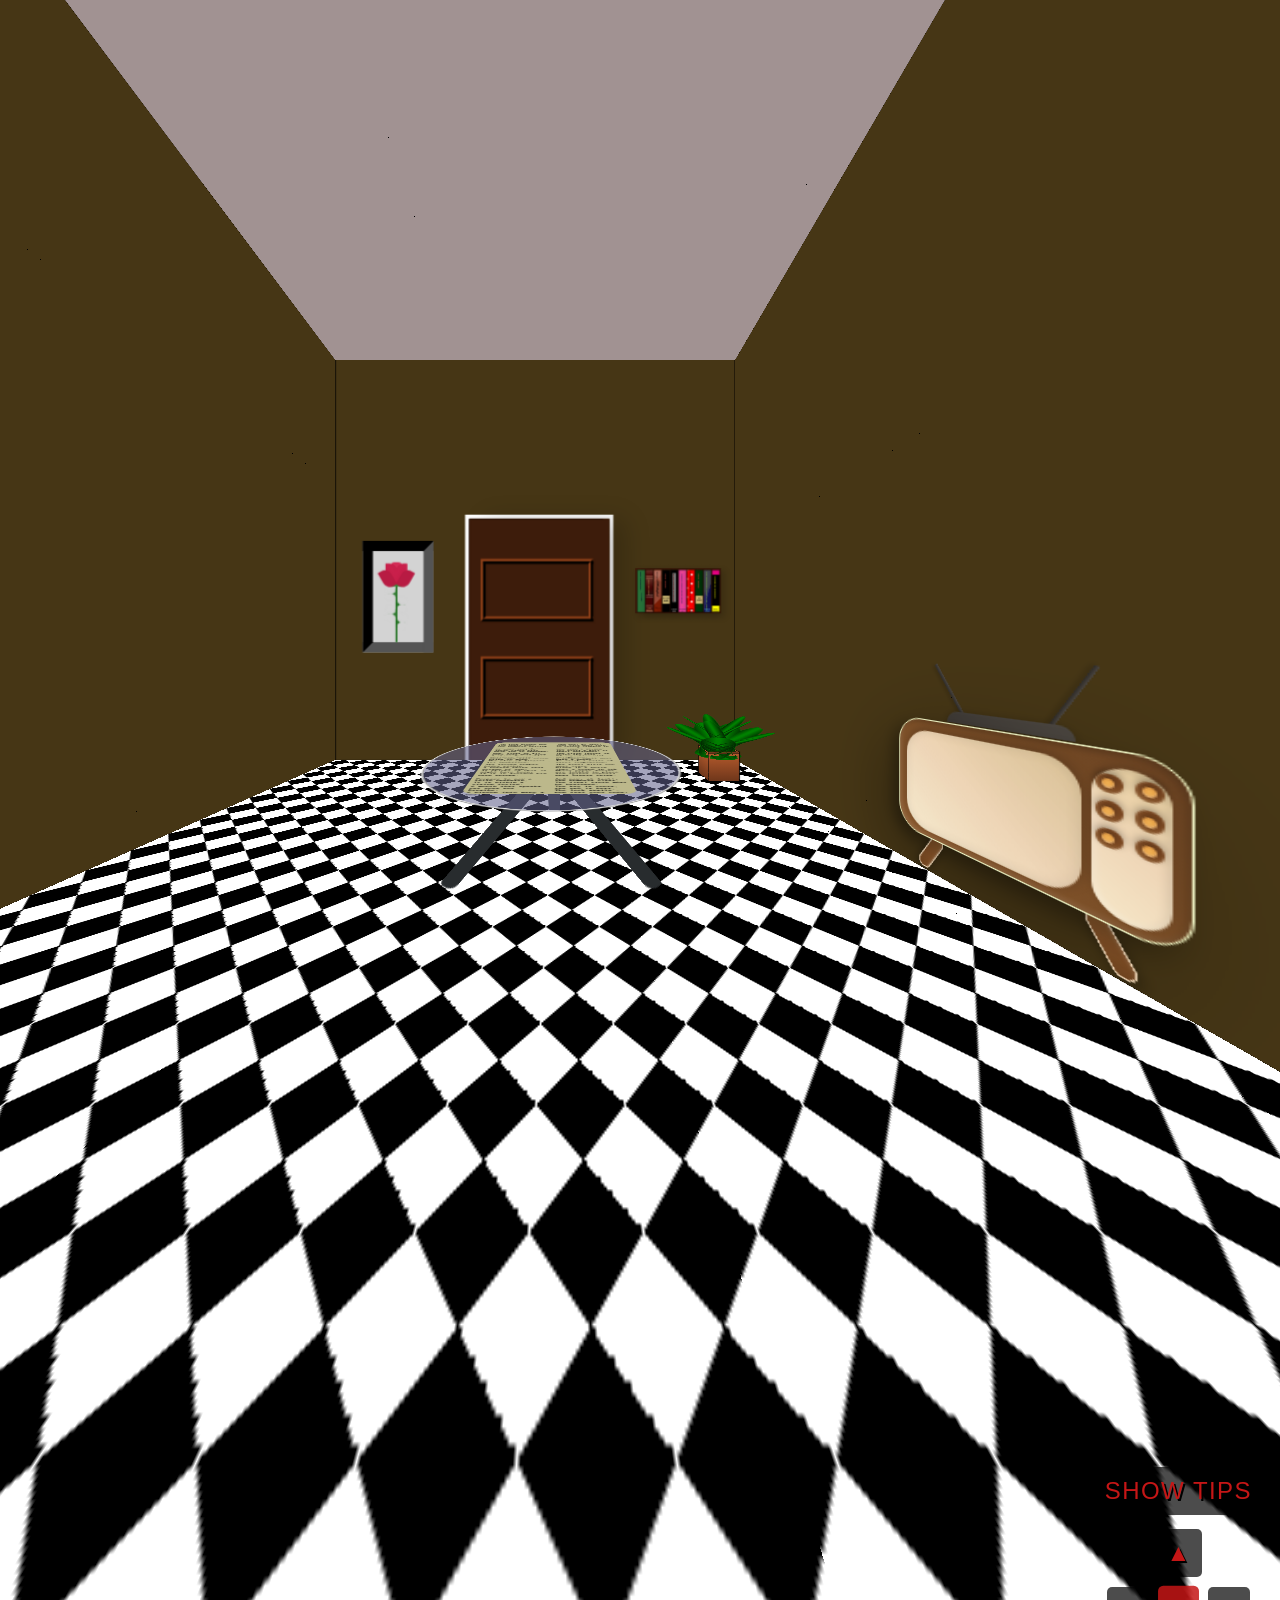
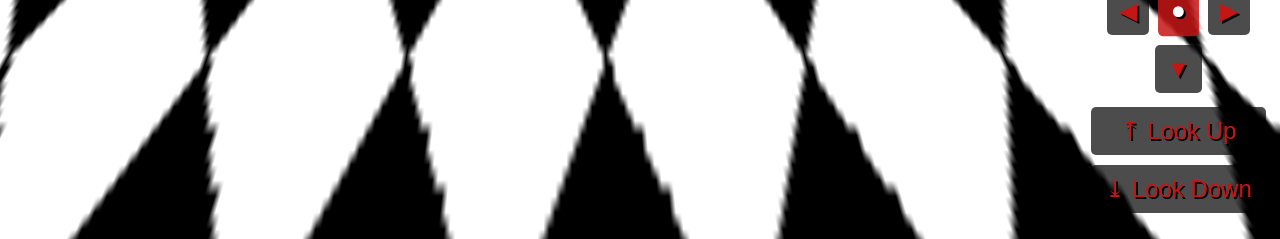
==== pages/room.html @ 261f472d "Improve room navigation controls" ====
<!DOCTYPE html>
<html lang="en">
  <head>
    <meta charset="UTF-8" />
    <meta name="viewport" content="width=device-width, initial-scale=1.0" />
    <title>Escape Room</title>
    <link rel="stylesheet" href="./../styles/styles.css" />
    <!-- <script src="scripts.js" defer></script> -->
    <script src="./../scripts.js" defer></script>
  </head>
  <body>
    <div class="instructions" id="instructions" data-visible="false">
      <div class="instructions__header">
        <h3>Navigation Controls</h3>
        <button
          class="instructions__toggle"
          type="button"
          id="toggleHelpInline"
          aria-expanded="false">
          Hide tips
        </button>
      </div>
      <p>Use the control pad or keyboard shortcuts:</p>
      <p>W/↑ - Move Forward</p>
      <p>A/← - Turn Left</p>
      <p>S/↓ - Move Back</p>
      <p>D/→ - Turn Right</p>
      <p>Space/● - Stop</p>
      <p>⤒/PageUp - Look Up</p>
      <p>⤓/PageDown - Look Down</p>
    </div>

    <div class="scene">
      <div class="back-door">
        <div class="door">
          <div class="door-front">
            <a class="button" href="#popup1">
              <div class="knob"></div>
            </a>
          </div>
        </div>
      </div>
      <div id="popup1" class="overlay">
        <div class="popup">
          <h2>Enter the secret code</h2>
          <form action="end.html">
            <input
              type="text"
              id="solution"
              name="solution"
              minlength="6"
              maxlength="6"
              required
              pattern="^351824$" />
            <input
              type="submit"
              class="submit-button"
              value="Get me out of here!" />
          </form>

          <a class="close" href="#">&times;</a>
          <!-- <div class="content">
			      Some text
		      </div> -->
        </div>
      </div>
      <div class="front-door">
        <div class="door">
          <div class="door-front">
            <div class="knob"></div>
          </div>
        </div>
      </div>
      <div class="frontWall"></div>

      <div class="books">
        <div class="bookshelf">
          <div class="book">
            <div class="side spine christianity">
              <div class="spine-title">
                Mere Christianity
                <div>C. S. Lewis</div>
              </div>
              <span class="spine-author"> </span>
            </div>
            <div class="side top"></div>
            <div
              class="side cover"
              style="
                background-image: url(https://m.media-amazon.com/images/I/71vMNnGyfXL._SY466_.jpg);
                cursor: pointer;
              "></div>
          </div>

          <div class="book">
            <div class="side spine dare">
              <span class="spine-title"> The Love Dare</span>
              <span class="spine-author"> Alex Kendrick </span>
            </div>
            <div class="side top"></div>
            <div
              class="side cover"
              style="
                background-image: url(https://m.media-amazon.com/images/I/91F7KayACJL._SY466_.jpg);
                cursor: pointer;
              "></div>
          </div>

          <div class="book">
            <div class="side spine mockingbird">
              <div class="spine-title">
                To Kill a
                <p>Mockingbird</p>
              </div>
              <span class="spine-author"> Harper Lee </span>
            </div>
            <div class="side top"></div>
            <div
              class="side cover"
              style="
                background-image: url(https://m.media-amazon.com/images/I/81aY1lxk+9L._SL200_.jpg);
                cursor: pointer;
              "></div>
          </div>

          <div class="book">
            <div class="side spine rings">
              <span class="spine-title"> J.R.R. Tolkien </span>
              <span class="spine-author"> The Lord of the Rings </span>
            </div>
            <div class="side top"></div>
            <div
              class="side cover"
              style="
                background-image: url(https://m.media-amazon.com/images/I/7125+5E40JL._SL200_.jpg);
                cursor: pointer;
              "></div>
          </div>

          <div class="book">
            <div class="side spine dog">
              <span class="spine-title"> To Say Nothing of the Dog </span>
              <span class="spine-author"> Connie Willis </span>
            </div>
            <div class="side top"></div>
            <div
              class="side cover"
              style="
                background-image: url(https://m.media-amazon.com/images/I/71EPUcG0-oL.__AC_SY445_SX342_QL70_FMwebp_.jpg);
                cursor: pointer;
              "></div>
          </div>

          <div class="book">
            <div class="side spine boom">
              <div class="spine-title">
                <div></div>
                Chicka Chicka Boom Boom
                <div></div>
              </div>
              <span class="spine-author"> Bill Martin Jr. </span>
            </div>
            <div class="side top"></div>
            <div
              class="side cover"
              style="
                background-image: url(https://m.media-amazon.com/images/I/41ELrlwwVVL._SY445_SX342_.jpg);
                cursor: pointer;
              "></div>
          </div>

          <div class="book">
            <div class="side spine cake">
              <span class="spine-title"> The Duchess Bakes a Cake </span>
              <span class="spine-author"> Virginia Kahl </span>
            </div>
            <div class="side top"></div>
            <div
              class="side cover"
              style="
                background-image: url(https://m.media-amazon.com/images/I/61JODcFWpJL._SY425_.jpg);
                cursor: pointer;
              "></div>
          </div>

          <div class="book">
            <div class="side spine hobbit">
              <span class="spine-title"> J.R.R. Tolkien </span>
              <span class="spine-author"> The Hobbit </span>
            </div>
            <div class="side top"></div>
            <div
              class="side cover"
              style="
                background-image: url(https://m.media-amazon.com/images/I/712cDO7d73L._SY466_.jpg);
                cursor: pointer;
              "></div>
          </div>
          <div class="book">
            <div class="side spine galaxy">
              <span class="spine-title">
                The Hitchhiker's Guide to the Galaxy
              </span>
              <span class="spine-author"> Douglas Adams </span>
            </div>
            <div class="side top"></div>
            <div
              class="side cover"
              style="
                background-image: url(https://m.media-amazon.com/images/I/71i2fm1QJQL._SY522_.jpg);
                cursor: pointer;
              "></div>
          </div>
          <div class="book">
            <div class="side spine dummies">
              <span class="spine-title"> Coding for Dummies </span>
              <span class="spine-author"> Nikhil Abraham </span>
            </div>
            <div class="side top"></div>
            <div
              class="side cover"
              style="
                background-image: url(https://m.media-amazon.com/images/I/81YWUlX6J4L._SY385_.jpg);
                cursor: pointer;
              "></div>
          </div>
        </div>
      </div>

      <div class="rose-number">8</div>
      <div class="rose-frame">
        <div class="rose-container">
          <div class="thorns">
            <div></div>
            <div></div>
            <div></div>
            <div></div>
          </div>
          <div class="rose-leaves">
            <div></div>
            <div></div>
          </div>
          <div class="rose-petals">
            <div></div>
            <div></div>
            <div></div>
            <div></div>
            <div></div>
            <div></div>
            <div></div>
          </div>
        </div>
      </div>

      <div class="leftWall">
        <iframe
          id="Maze-frame"
          src="https://tristanedu.github.io/Maze/"
          loading="lazy"
          frameborder="0"></iframe>
      </div>
      <div class="rightWall"></div>
      <div class="toy-box">
        <div class="toy-box-face toy-box-front"></div>
        <div class="toy-box-face toy-box-back"></div>
        <div class="toy-box-face toy-box-right"></div>
        <div class="toy-box-face toy-box-left"><p>TOYS</p></div>
        <div class="toy-box-face toy-box-top"></div>
        <div class="toy-box-face toy-box-bottom"></div>
        <!-- Inner cubes (toys) -->
      </div>
      <div class="cube-container">
        <div class="cube-face front">?</div>
        <div class="cube-face back">?</div>
        <div class="cube-face right">?</div>
        <div class="cube-face left">?</div>
        <div class="cube-face top">?</div>
        <div class="cube-face bottom"><p>3</p></div>
      </div>
      <div class="table">
        <h3 class="letter">
          Oh look around and you shall see,
          <br />
          The numbers waiting to be found.
          <br />
          But where they are or what they be
          <br />
          These clues will help you to unwound.
          <br />
          <br />
          Now, first of all your eyes must find,
          <br />
          A stone for castles children build.
          <br />
          This cube will often bring to mind
          <br />
          The play of fingers yet unskilled.
          <br />
          <br />
          The second number hides within
          <br />
          A potted thing that dreams of sun.
          <br />
          It thinks of what it might have been,
          <br />
          If it in freedom had been sprung.
          <br />
          <br />
          Prepare to now a third unsheath,
          <br />
          It is within a vision furled.
          <br />
          A mouth that speaks yet does not breathe.
          <br />
          A window into many a world.
          <br />
          <br />
        </h3>
        <h3 class="letter2">
          And now, at last, your eyes must turn
          <br />
          To colors trapped in silent splendor.
          <br />
          It’s scent is lost and shan’t return
          <br />
          Yet still a gift it shall surrender.
          <br />
          <br />
          The fifth letter is quite the test
          <br />
          Of expertise with navigation.
          <br />
          A seeker small must make a quest
          <br />
          To reach a prize of sweet temptation.
          <br />
          <br />
          The final digit you must trace
          <br />
          Hides in a world that’s bound in ink
          <br />
          Where paper dreams are locked in place
          <br />
          And spines conceal what others think.
          <br />
          <br />
          And now, at last!, the numbers clear,
          <br />
          The final truth must be bestowed.
          <br />
          The key is yours, the end is near,
          <br />
          The lock awaits – now test your code!
        </h3>
        <div class="table-leg table-leg-1"></div>
        <div class="table-leg table-leg-2"></div>
        <div class="table-leg table-leg-3"></div>
      </div>
      <div class="floor">
        <div class="House-plant">
          <div class="plane">
            <div class="plant">
              <div class="leaf leaf-one"></div>
              <div class="leaf leaf-two"></div>
              <div class="leaf leaf-three"></div>
              <div class="leaf leaf-four"></div>
              <div class="leaf leaf-five"></div>
              <div class="leaf leaf-six"></div>
              <div class="leaf leaf-seven"></div>
              <div class="leaf leaf-eight"></div>
              <div class="leaf leaf-nine"></div>
              <div class="little-leaf little-leaf-one"></div>
              <div class="little-leaf little-leaf-two"></div>
              <div class="little-leaf little-leaf-three"></div>
              <div class="little-leaf little-leaf-four"></div>
              <div class="little-leaf little-leaf-five"></div>
            </div>
            <div class="cuboid">
              <div class="top"></div>
              <div class="bottom">
                <div class="number">5</div>
              </div>
              <div class="left"></div>
              <div class="right"></div>
              <div class="front"></div>
              <div class="back"></div>
            </div>
          </div>
        </div>
        <div class="television">
          <div class="television__top">
            <div class="television__antenna television__antenna--left"></div>
            <div class="television__antenna television__antenna--right"></div>
            <div class="television__antenna__base"></div>
          </div>
          <!-- television__top -->
          <div class="television__center">
            <div class="television__screen">
              <iframe
                src="https://zoomquilt.org/"
                id="tv"
                name="tv"
                loading="lazy"
                style="border: 0"
                allow="accelerometer; autoplay; clipboard-write; encrypted-media; gyroscope; picture-in-picture; web-share"
                referrerpolicy="strict-origin-when-cross-origin"
                title="I am sorry this is not working right now... The clue is 1"></iframe>
            </div>
            <!-- television__screen -->
            <div class="television__channels-wrapper">
              <ul class="television__channels">
                <li class="television__channel">
                  <a
                    href="https://www.youtube.com/embed/XZg1ZDfYZu8?si=wJhjpdzGA-Wc6Pbi&amp;controls=0"
                    title="Channel 1"
                    target="tv"></a>
                </li>
                <li class="television__channel">
                  <a
                    href="https://www.youtube.com/embed/XZg1ZDfYZu8?autoplay=1&mute=1&controls=0&modestbranding=1&rel=0&playsinline=1"
                    title="Channel 1"
                    target="tv"></a>
                </li>

                <li class="television__channel">
                  <a
                    href="http://www.youtube.com/embed/EGikhmjTSZI"
                    title="Channel 3"
                    target="tv"></a>
                </li>
                <li class="television__channel">
                  <a
                    href="https://t3.ftcdn.net/jpg/09/33/16/18/360_F_933161809_eYIPZvNNlXDT9cQEwLGQWKuJ2AQ1QRvV.jpg"
                    title="Channel 4"
                    target="tv"></a>
                </li>
                <li class="television__channel">
                  <a
                    href="https://www.youtube.com/embed/VvtPSkStjRE?si=bKpUAlK2z9THawER&amp;controls=0"
                    title="YouTube video player"
                    title="Channel 5"
                    target="tv"></a>
                </li>
                <li class="television__channel">
                  <a
                    href="https://www.youtube.com/embed/2xdJyQjR0p0?si=DZkhvwYrDL8rdpWQ&amp;controls=0"
                    title="Channel 6"
                    target="tv"></a>
                </li>
              </ul>
            </div>
            <!-- television__channels-wrapper -->
          </div>
          <!-- television__center -->
          <div class="television__base">
            <div class="television__foot television__foot--left"></div>
            <div class="television__foot television__foot--right"></div>
          </div>
          <!-- television__base -->
        </div>
      </div>
      <div class="ceiling"></div>
      <div class="backWall"></div>
      <div class="welcomeMat">
        <p>HAHA NO!!! YOU MUST GO BACK INSIDE NOW!!</p>
      </div>
      <div class="sidewalk"></div>
      <div class="treeContainer">
        <!-- Left side trees -->
        <div class="tree tree-left-1">
          <div class="tree-trunk"></div>
          <div class="tree-foliage"></div>
        </div>
        <div class="tree tree-left-2">
          <div class="tree-trunk"></div>
          <div class="tree-foliage"></div>
        </div>
        <div class="tree tree-left-3">
          <div class="tree-trunk"></div>
          <div class="tree-foliage"></div>
        </div>

        <!-- Right side trees -->
        <div class="tree tree-right-1">
          <div class="tree-trunk"></div>
          <div class="tree-foliage"></div>
        </div>
        <div class="tree tree-right-2">
          <div class="tree-trunk"></div>
          <div class="tree-foliage"></div>
        </div>
        <div class="tree tree-right-3">
          <div class="tree-trunk"></div>
          <div class="tree-foliage"></div>
        </div>
      </div>
    </div>
    <!-- </div>
    </div> -->

    <div id="controls" class="controls">
      <button
        class="controls__toggle"
        type="button"
        id="toggleHelp"
        aria-expanded="false">
        Show tips
      </button>
      <div class="controls__pad">
        <button data-move="moveForward" aria-label="Move Forward">▲</button>
        <div class="center-row">
          <button data-move="turnLeft" aria-label="Turn Left">◀</button>
          <button data-move="stop" aria-label="Stop">●</button>
          <button data-move="turnRight" aria-label="Turn Right">▶</button>
        </div>
        <button data-move="moveBack" aria-label="Move Back">▼</button>
      </div>
      <div class="controls__look">
        <button id="lookUpBtn" aria-label="Look Up">⤒ Look Up</button>
        <button id="lookDownBtn" aria-label="Look Down">⤓ Look Down</button>
      </div>
    </div>

    <!-- <script src="styles.js"></script> -->
  </body>
</html>
---- styles/styles.css ----
@import url("https://fonts.googleapis.com/css2?family=Imperial+Script&family=Inter:ital,opsz,wght@0,14..32,100..900;1,14..32,100..900&display=swap");
@import url('https://fonts.googleapis.com/css2?family=Libertinus+Mono&display=swap');

:root {
  --turnSpeed: 40s;
  --speed: 300s;
}

@keyframes sceneRotateLeft {
  to {
    transform: rotateY(-360deg);
  }
}

@keyframes sceneRotateRight {
  to {
    transform: rotateY(360deg);
  }
}

@keyframes sceneMoveForward {
  to {
    transform: translateZ(1000em);
  }
}

@keyframes sceneMoveBack {
  to {
    transform: translateZ(-1000em);
  }
}

body {
  background-image: url("https://img.freepik.com/free-vector/night-time-sky-background-with-glittering-stars_1048-19664.jpg?semt=ais_hybrid&w=740");
  background-position: center top;
  background-size: 100%;
  background-repeat: repeat;
  background-size: 100rem;
  background-color: #000;
  min-height: 100vh;
  display: flex;
  justify-content: center;
  align-items: center;
  font-size: 40px;
  perspective: 10em;
  perspective-origin: 43% calc(14% - 3em);
  transform: rotateX(0deg) translate(10px, 400px);
  overflow: hidden;
  margin: 0;
  font-family: Arial, sans-serif;
}

.scene {
  position: relative;
  transform-style: preserve-3d;
  z-index: 1;
}

.frontWall,
.leftWall,
.rightWall,
.ceiling,
.backWall {
  position: absolute;
  background-color: #f5eded;
  width: 20em;
  height: 20em;
  top: -16em;
  left: -10em;
  transform-style: preserve-3d;
  transform: translateZ(-10em);
  z-index: 1;
  outline: 2px solid #000;
}

.leftWall {
  left: -20em;
  transform: rotateY(-90deg);
  background-color: rgb(70, 54, 21);
}

.rightWall {
  transform: rotateY(90deg);
  left: 0;
  background-color: rgb(70, 54, 21);
}

.floor {
  background-color: #000;
  background-image: linear-gradient(135deg, #ffffff 25%, transparent 25%),
    linear-gradient(225deg, #ffffff 25%, transparent 25%),
    linear-gradient(45deg, #ffffff 25%, transparent 25%),
    linear-gradient(315deg, #ffffff 25%, #000 25%);
  background-position: 1em 0, 1em 0, 0 0, 0 0;
  background-size: 1em 1em;
  background-repeat: repeat;
  width: 20em;
  height: 20em;
  top: 1em;
  z-index: 0;
  position: absolute;
  transform-style: preserve-3d;
  transform: translate(-50%, -50%) rotateX(90deg) translateZ(-3em);
  z-index: 1;
}

.ceiling {
  background-color: #a19292;
  top: 0;
  left: 0;
  transform: translate(-50%, -55%) rotateX(90deg) translateZ(15em);
  z-index: 1;
}

.frontWall,
.backWall {
  clip-path: polygon(
    0% 0%,
    0% 100%,
    33% 100%,
    33% 39%,
    67% 39%,
    68% 100%,
    33% 100%,
    33% 100%,
    100% 100%,
    100% 0%
  );
}

.frontWall {
  background-color: rgb(70, 54, 21);
  transform: translateZ(-10em);
  transform-style: preserve-3d;
  z-index: 1;
}

.backWall {
  background-color: rgb(70, 54, 21);
  transform: translate3d(-25rem, 0rem, 25rem);
  left: 0;
  z-index: 1;
}

.scene {
  animation: sceneRotateLeft var(--turnSpeed) infinite linear,
    sceneRotateRight var(--turnSpeed) infinite linear,
    sceneMoveForward var(--speed) infinite linear,
    sceneMoveBack var(--speed) infinite linear;
  animation-play-state: paused, paused, paused, paused;
}

.scene.moveForward {
  animation-play-state: paused, paused, running, paused;
}
.scene.moveBack {
  animation-play-state: paused, paused, paused, running;
}
.scene.turnLeft {
  animation-play-state: running, paused, paused, paused;
}
.scene.turnRight {
  animation-play-state: paused, running, paused, paused;
}
.scene.stop,
.scene:not(.moveForward):not(.moveBack):not(.turnLeft):not(.turnRight) {
  animation-play-state: paused, paused, paused, paused;
}

.flex-grid {
  display: flex;
  justify-content: space-between;
  align-items: center;
  justify-content: center;
  z-index: 99;
}

.col {
  width: 32%;
  text-align: center;
  z-index: 99;
}

#controls {
  position: fixed;
  bottom: 24px;
  right: 24px;
  z-index: 100;
  display: grid;
  gap: 10px;
  justify-items: center;
}

.controls__toggle {
  font-size: 12px;
  letter-spacing: 0.06em;
  text-transform: uppercase;
  padding: 8px 12px;
}

.controls__pad,
.controls__look {
  display: grid;
  gap: 6px;
  justify-items: center;
}

.controls__look {
  width: 100%;
}

.center-row {
  display: flex;
  gap: 6px;
}

#controls button {
  text-decoration: none;
  color: rgb(197, 22, 22);
  text-shadow: 2px 2px #000;
  font-size: 24px;
  padding: 10px 12px;
  background: rgba(0, 0, 0, 0.7);
  border-radius: 5px;
  margin: 2px;
  border: none;
  cursor: pointer;
  transition: background 0.3s;
}

#controls button:hover,
#controls button:focus {
  background: rgba(197, 22, 22, 0.8);
  color: white;
}

#controls button[aria-pressed="true"] {
  background: rgba(197, 22, 22, 0.85);
  color: white;
  transform: scale(1.05);
}

.controls__look button {
  font-size: 16px;
  width: 100%;
}

/* #controls a:link,
#controls a:visited {
  text-decoration: none;
  color: rgb(197, 22, 22);
  text-shadow: 2px 2px #000;
  z-index: 99;
  font-size: 24px;
  padding: 10px;
  display: block;
  background: rgba(0, 0, 0, 0.7);
  border-radius: 5px;
  margin: 2px;
  transition: background 0.3s;
}

#controls a:hover,
#controls a:focus {
  background: rgba(197, 22, 22, 0.8);
  color: white;
} */

iframe {
  box-sizing: border-box;
  width: 100%;
  height: 100%;
  overflow: hidden;
  border: 10px solid;
  border-radius: 32px;
  transform: rotateX(180deg);
}

.television {
  width: 225px;
  margin: 0 auto;
  position: relative;
  transform: rotateX(270deg) rotateY(90deg) translateZ(399px) translateY(-100px);
  bottom: -160px;
  transform-style: preserve-3d;
  filter: drop-shadow(20px 30px 40px rgba(0, 0, 0, 0.3));
  transition: transform 0.3s ease;
}

.television__top {
  width: 40%;
  margin: auto;
  position: relative;
}

.television__antenna {
  width: 2.5px;
  height: 50px;
  background: linear-gradient(90deg, #4a453f, #3b3733, #2d2a27);
  margin-bottom: -5px;
  box-shadow: 2px 0 4px rgba(0, 0, 0, 0.2);
  transform-style: preserve-3d;
}

.television__antenna--left {
  transform: rotate(-30deg);
  float: left;
}

.television__antenna--right {
  transform: rotate(30deg);
  float: right;
}

.television__antenna__base {
  height: 10px;
  background: linear-gradient(145deg, #4a453f, #3b3733);
  border-top-left-radius: 24px;
  border-top-right-radius: 24px;
  margin-bottom: 5px;
  clear: both;
  position: relative;
  z-index: 2;
  box-shadow: 0 2px 8px rgba(0, 0, 0, 0.3);
  transform: translateZ(5px);
}

.television__center {
  position: relative;
  z-index: 2;
  width: 175px;
  height: 100px;
  background: linear-gradient(145deg, #8b5a2f, #7a4e27, #6b4322);
  border: solid 1.5px #eef4c4;
  box-shadow: -8px -8px 16px rgba(0, 0, 0, 0.3),
    inset 2px 2px 4px rgba(255, 255, 255, 0.1),
    inset -2px -2px 4px rgba(0, 0, 0, 0.2);
  border-radius: 24px;
  margin: 0 auto;
  padding: 5px 7.5px;
  transform: rotateZ(180deg) translate(0px) translate3d(0px, 4px, 0px);
  transform-style: preserve-3d;
}

.television__screen {
  width: 135px;
  height: 95px;
  background: linear-gradient(145deg, #f5e6c7, #eed5b6, #e6cc9f);
  border-radius: 24px;
  float: left;
  box-shadow: inset 0 0 10px rgba(0, 0, 0, 0.1), 0 2px 8px rgba(0, 0, 0, 0.2);
  transform: translateZ(5px);
  position: relative;
  overflow: hidden;
}

.television__screen::before {
  content: "";
  position: absolute;
  top: 0;
  left: 0;
  right: 0;
  bottom: 0;
  background: linear-gradient(
    135deg,
    rgba(255, 255, 255, 0.1) 0%,
    transparent 50%,
    rgba(0, 0, 0, 0.05) 100%
  );
  pointer-events: none;
  z-index: 1;
}

.television__screen iframe {
  width: 100%;
  height: 100%;
  border: none;
  border-radius: 20px;
  position: relative;
  z-index: 0;
}

.television__channels-wrapper {
  width: 35px;
  height: 95px;
  background: linear-gradient(145deg, #f6e7c8, #efd6b7, #e8cf9e);
  border-radius: 24px;
  float: right;
  box-shadow: inset 2px 2px 4px rgba(255, 255, 255, 0.2),
    inset -2px -2px 4px rgba(0, 0, 0, 0.1), 0 2px 6px rgba(0, 0, 0, 0.15);
  transform: translateZ(8px);
}

.television__channels {
  padding: 0;
}

.television__channel {
  list-style-type: none;
  background: linear-gradient(145deg, #8b5829, #7f4b23, #73421f);
  width: 12.5px;
  height: 12.5px;
  border-radius: 50%;
  margin: 2.5px;
  float: left;
  position: relative;
  box-shadow: 0 2px 4px rgba(0, 0, 0, 0.3),
    inset 1px 1px 2px rgba(255, 255, 255, 0.1);
  transform: translateZ(3px);
  transition: transform 0.2s ease;
}

.television__channel:hover {
  transform: translateZ(5px);
}

.television__channel a {
  display: block;
  position: absolute;
  top: 50%;
  left: 50%;
  transform: translate(-50%, -50%);
  background: radial-gradient(circle, #f2b456, #e6a146, #d9924d);
  width: 6px;
  height: 6px;
  border-radius: 50%;
  box-shadow: 0 1px 3px rgba(0, 0, 0, 0.4),
    inset 0 1px 1px rgba(255, 255, 255, 0.3);
  transition: all 0.1s ease;
}

.television__channel a:hover {
  background: radial-gradient(circle, #f5c269, #e9a459, #dc975f);
  box-shadow: 0 2px 4px rgba(0, 0, 0, 0.5),
    inset 0 1px 2px rgba(255, 255, 255, 0.4);
}

.television__channel a:active {
  box-shadow: inset rgba(255, 255, 255, 0.6) 0 1px 1px,
    /* 2px 2px / 2 */ inset rgba(0, 0, 0, 0.15) 0 -1px 2.5px,
    /* -2px 5px / 2 */ rgba(100, 100, 100, 0.6) 0 1px 0.5px,
    /* 2px 1px / 2 */ rgba(100, 100, 100, 0.6) 0 1px 0.5px; /* 2px 1px / 2 */
}

.television__base {
  width: 60%;
  margin: auto;
}

.television__base:after {
  clear: both;
  content: "";
  display: table;
}

.television__foot {
  width: 10px;
  height: 35px;
  margin-top: -10px;
  background: linear-gradient(145deg, #8e5d2f, #7d4d25, #6c421e);
  border: solid 1.5px #eed5b6;
  border-radius: 24px;
  box-shadow: 0 4px 8px rgba(0, 0, 0, 0.3),
    inset 1px 1px 2px rgba(255, 255, 255, 0.1);
  transform: translateZ(5px);
}

.television__foot--left {
  transform: rotate(30deg);
  float: left;
}

.television__foot--right {
  transform: rotate(-30deg);
  float: right;
}

.television__foot--right {
  transform: rotate(-30deg);
  float: right;
}

.television__foot--right {
  transform: rotate(-30deg);
  float: right;
}

.toy-box {
  width: 100px;
  height: 100px;
  top: 0rem;
  left: 18rem;
  position: absolute;
  cursor: pointer;
  transform-style: preserve-3d;
  transform: translateZ(7rem);
}

.toy-box-face {
  display: flex;
  position: relative;
  width: 100px;
  height: 100px;
  border: 2px solid rgb(3, 3, 3);
  line-height: 80px;
  font-size: 40px;
  font-weight: normal;
  color: white;
  text-align: center;
  background: rgb(208, 20, 183);
}

.toy-box-front {
  width: 100px;
  height: 100px;
  top: -2rem;
  transform: rotateX(0deg) rotateY(0) rotateZ(0deg) translateX(-24px)
    translateY(88px) translateZ(279px);
}

.toy-box-back {
  width: 100px;
  height: 100px;
  top: -16rem;
  transform: rotateX(0deg) rotateY(0deg) rotateZ(0deg) translateX(-25px)
    translateY(208px) translateZ(176px);
}
.toy-box-right {
  width: 100px;
  height: 100px;
  top: -28rem;
  transform: rotateY(90deg) translateX(-226px) translateY(297px)
    translateZ(26px);
}
.toy-box-left {
  width: 100px;
  height: 100px;
  text-align: center;
  align-items: center;
  justify-content: center;
  top: -6em;
  transform: rotateY(-90deg) translateX(227px) translateY(-16px)
    translateZ(76px);
}

.toy-box-left p {
  font-size: 30px;
  text-shadow: 2px 2px 2px #2779a9;
}

.toy-box-left.clicked {
  width: 50px;
  transform: rotateY(-90deg) translateX(253px) translateY(-19px)
    translateZ(55px);
}

.toy-box-left.clicked p {
  font-size: 15px;
  text-shadow: 1px 1px 0px #2779a9;
}

.toy-box-top {
  width: 100px;
  height: 100px;
  background-color: #000;
  top: -7em;
  transform: rotateX(90deg) translateX(-25px) translateY(227px)
    translateZ(132px);
}

.toy-box-bottom {
  width: 100px;
  height: 100px;
  background-color: #000;
  top: -14em;
  transform: rotateX(-90deg) rotateY(0deg) rotateZ(0deg) translateX(-25px)
    translateY(-228px) translateZ(143px);
}

.cube-container {
  width: 2.125rem;
  height: 2.125rem;
  position: relative;
  transform-style: preserve-3d;
  top: -1rem;
  left: 9rem;
  margin: 100px auto;
  cursor: pointer;
  transform: translateZ(20rem);
}

.cube-face {
  position: absolute;
  width: 2.125rem;
  height: 2.125rem;
  display: flex;
  align-items: center;
  justify-content: center;
  padding: 1.25px;
  box-sizing: border-box;
  background-color: #ffd700;
  color: #333;
  border: 0.075rem solid #ffb000;
  font-size: 0.8rem;
  font-weight: bold;
  text-align: center;
}

/* Front face */
.front {
  transform: translateZ(1.0625rem);
}

/* Back face */
.back {
  transform: translateZ(-1.0625rem) rotateY(180deg);
  background-color: #e6c200;
}
/* Right face */
.right {
  transform: rotateY(90deg) translateZ(1.0625rem);
  background-color: #ccad00;
}

/* Left face */
.left {
  transform: rotateY(-90deg) translateZ(1.0625rem);
  background-color: #ccad00;
}

/* Top face */
.top {
  transform: rotateX(90deg) translateZ(1.0625rem);
  background-color: #fff833;
}

/* Bottom face */
.bottom {
  transform: rotateX(-90deg) translateZ(1.0625rem);
  background-color: #b89900;
}

.cube-face p {
    color: #c90909;
    font-size: 20px;
}

/* Animation on click */
.cube-container.clicked {
  animation: spin 3s ease-in-out;
}

@keyframes spin {
  0% {
    transform: rotateX(0) rotateY(0);
  }
  50% {
    transform: rotateX(180deg) rotateY(180deg);
  }
  100% {
    transform: rotateX(360deg) rotateY(360deg);
  }
}

.letter,
.letter2 {
  width: 3.75rem;
  height: 10rem;
  background-color: #bcb88b;
  padding: 0.5rem 0.25rem;
  color: #000000;
  box-shadow: 0 0 0.025rem #aaa;
  font-family: "Libertinus Mono", cursive;
  font-size: 0.25rem;
  text-indent: 0.125rem;
  transform-style: preserve-3d;
  transform-origin: bottom;
  transition: transform 1s;
  cursor: pointer;
  line-height: 1.2;
}

.letter {
  border-top-left-radius: 10px;
  border-top-right-radius: 0px;
  border-bottom-right-radius: 0px;
  border-bottom-left-radius: 10px;
}

.letter2 {
  border-top-left-radius: 0;
  border-top-right-radius: 10px;
  border-bottom-right-radius: 10px;
  border-bottom-left-radius: 0;
}

.change .letter,
.change .letter2 {
  transform: rotateX(-80deg);
  transition: transform 1s 1s;
}

.table {
  position: relative;
  right: 5rem;
  width: 15rem; /* 60rem ÷ 4 */
  height: 15rem;
  border-radius: 50%;
  border-bottom: 0.5rem solid rgb(40, 44, 46); /* 2rem ÷ 4 */
  transform: rotateX(89deg) translateZ(20rem);
  transform-style: preserve-3d;
  display: flex;
  justify-content: center;
  align-items: center;
  background-color: #61618b91;
  border: 2px ridge;
}

.table-leg {
  width: 0.75rem;
  height: 8.75rem;
  background-color: rgb(40 44 46);
  position: absolute;
  top: 7.5rem;
  left: 7.125rem;
}

.table-leg-1 {
  transform: rotateX(-60deg) rotateZ(40deg);
  transform-origin: top;
  border-radius: 1.25rem 0.25rem;
  border-right: 0.075rem solid rgb(40, 44, 46);
  border-bottom: 0.075rem solid rgb(40, 44, 46);
}

.table-leg-2 {
  transform: rotateX(-60deg) rotateZ(-40deg);
  transform-origin: top;
  border-radius: 0.25rem 1.25rem;
  border-left: 0.075rem solid rgb(40, 44, 46);
  border-bottom: 0.075rem solid rgb(40, 44, 46);
}

.table-leg-3 {
  transform: rotateX(-140deg);
  transform-origin: top;
  border-radius: 0.25rem;
  border-left: 0.075rem solid rgb(40, 44, 46);
  border-right: 0.075rem solid rgb(40, 44, 46);
}

.House-plant {
  display: flex;
  align-items: center;
  justify-content: center;
  width: 100%;
  height: auto;
  cursor: pointer;
  perspective: 1200px;
  transform-style: preserve-3d;
  transform: rotateX(-90deg) translateY(-60px) translateX(40%);
}

@keyframes wiggle {
  50% {
    transform: rotate(3deg);
  }
}

.plane {
  width: 25vmin;
  height: 25vmin;
  background: transparent;
  transform: rotateX(0deg) rotateY(0deg);
  transform-style: preserve-3d;
}

.cuboid {
  --width: 50px;
  --height: 50px;
  --depth: 50px;

  width: var(--width);
  height: var(--height);
  position: absolute;
  bottom: calc(45% - calc(var(--height)));
  left: calc(50% - calc(var(--width) / 2));
  transform-style: preserve-3d;
  transform: translateZ(0); /* Needed to trigger 3D space */
}

.cuboid > div {
  position: absolute;
  border: 1px solid black;
}

.cuboid .top {
  width: var(--width);
  height: var(--depth);
  background: radial-gradient(green 0% 40%, hsl(20, 48%, 23%) 40%);
  transform: rotateX(90deg) translateZ(calc((var(--height) / 2) - 2px));
  transform-origin: center;
}

.cuboid .bottom {
  font-size: 20px;
  width: var(--width);
  height: var(--depth);
  background: white;
  position: absolute;
  border: 1px solid black;
  transform: rotateX(-90deg) translateZ(calc(var(--width) / 2));
  transform-origin: center;
  transform-style: preserve-3d;
}

.number {
  width: 20px;
  height: 20px;
  font-size: 100px;
  font-style: black;
  background-image: url(/Images/number-5.png);
  background-size: contain;
  transform: rotateX(90deg) translateY(-10px) translateX(5px);
}

.cuboid .left {
  width: var(--depth);
  height: var(--height);
  background: linear-gradient(to bottom, hsl(20, 60%, 45%), hsl(20, 61%, 26%));
  /* background-color: transparent; */
  position: absolute;
  border: 1px solid black;
  transform: rotateY(-90deg) translateZ(calc(var(--width) / 2));
  transform-origin: center;
}

.cuboid .right {
  width: var(--depth);
  height: var(--height);
  background: linear-gradient(to bottom, hsl(20, 60%, 45%), hsl(20, 61%, 26%));
  position: absolute;
  border: 1px solid black;
  transform: rotateY(90deg) translateZ(calc(var(--width) / 2));
  transform-origin: center;
}

.cuboid .front {
  width: var(--width);
  height: var(--height);
  background: linear-gradient(to bottom, hsl(20, 60%, 45%), hsl(20, 61%, 26%));
  /* background-color: transparent; */
  position: absolute;
  border: 1px solid black;
  transform: translateZ(calc(var(--depth) / 2));
  transform-origin: center;
}

.cuboid .front:hover {
  transform: rotateY(-90deg) translateY(40px);
}

.cuboid .back {
  width: var(--width);
  height: var(--height);
  background: linear-gradient(to top, hsl(20, 60%, 45%), hsl(20, 61%, 26%));
  position: absolute;
  border: 1px solid black;
  transform: rotateX(180deg) translateZ(calc(var(--depth) / 2));
  transform-origin: center;
}

.plant {
  display: flex;
  justify-content: center;
  align-items: flex-end;
  position: absolute;
  top: 48%;
  left: 50%;
  transform: translate(-50%, -50%) translateZ(0vmin);
  transform-style: preserve-3d;
}

.plant .leaf {
  width: 6vmin;
  height: 14vmin;
  background: linear-gradient(
    to right,
    rgb(1, 39, 1) 0%,
    rgb(0, 128, 0) 45% 55%,
    rgb(1, 39, 1) 100%
  );

  border-bottom-left-radius: 30%;
  border-bottom-right-radius: 30%;
  border-top-left-radius: 50%;
  border-top-right-radius: 50%;
  animation: wiggle 20s infinite alternate;
}

.plant .leaf-one {
  position: absolute;
  outline: 1px solid darkgreen;

  transform: rotateX(70deg) translateZ(-8vmin);
}

.plant .leaf-two {
  position: absolute;
  outline: 1px solid darkgreen;
  transform: rotateY(40deg) rotateX(70deg) translateZ(-8vmin);
}

.plant .leaf-three {
  position: absolute;
  outline: 1px solid darkgreen;
  transform: rotateY(80deg) rotateX(70deg) translateZ(-8vmin);
}

.plant .leaf-four {
  position: absolute;
  outline: 1px solid darkgreen;
  transform: rotateY(120deg) rotateX(70deg) translateZ(-8vmin);
}

.plant .leaf-five {
  position: absolute;
  outline: 1px solid darkgreen;
  transform: rotateY(160deg) rotateX(70deg) translateZ(-8vmin);
}

.plant .leaf-six {
  position: absolute;
  outline: 1px solid darkgreen;
  transform: rotateY(200deg) rotateX(70deg) translateZ(-8vmin);
}

.plant .leaf-seven {
  position: absolute;
  outline: 1px solid darkgreen;
  transform: rotateY(240deg) rotateX(70deg) translateZ(-8vmin);
}

.plant .leaf-eight {
  position: absolute;
  outline: 1px solid darkgreen;
  transform: rotateY(280deg) rotateX(70deg) translateZ(-8vmin);
}

.plant .leaf-nine {
  position: absolute;
  outline: 1px solid darkgreen;
  transform: rotateY(320deg) rotateX(70deg) translateZ(-8vmin);
}

.plant .little-leaf {
  width: 3vmin;
  height: 10vmin;
  background: linear-gradient(
    to right,
    rgb(1, 39, 1) 0%,
    rgb(0, 128, 0) 45% 55%,
    rgb(1, 39, 1) 100%
  );

  border-bottom-left-radius: 30%;
  border-bottom-right-radius: 30%;
  border-top-left-radius: 50%;
  border-top-right-radius: 50%;
  animation: wiggle 20s 1s infinite alternate;
}

.plant .little-leaf-one {
  position: absolute;
  outline: 1px solid darkgreen;
  transform: rotateX(60deg) translateZ(-4vmin);
}

.plant .little-leaf-two {
  position: absolute;
  outline: 1px solid darkgreen;
  transform: rotateY(72deg) rotateX(60deg) translateZ(-4vmin);
}

.plant .little-leaf-three {
  position: absolute;
  outline: 1px solid darkgreen;
  transform: rotateY(144deg) rotateX(60deg) translateZ(-4vmin);
}

.plant .little-leaf-four {
  position: absolute;
  outline: 1px solid darkgreen;
  transform: rotateY(216deg) rotateX(60deg) translateZ(-4vmin);
}

.plant .little-leaf-five {
  position: absolute;
  outline: 1px solid darkgreen;
  transform: rotateY(288deg) rotateX(60deg) translateZ(-4vmin);
}

.sidewalk {
  position: relative;
  width: 17.55rem;
  height: 30rem;
  background-color: grey;
  transform-style: preserve-3d;
  transform: translate(-48%, -133%) rotateX(90deg) translateY(40rem)
    translateZ(2.5em);
}

.welcomeMat {
  width: 13rem;
  height: 8rem;
  transform-style: preserve-3d;
  transform: translate(-48%, -133%) rotateX(90deg) translateY(30rem)
    translateZ(6.8em);
  background-color: rgb(131 88 23);
  box-shadow: 5px 5px 5px 5px #3b3733;
  border-radius: 10px;
}

.welcomeMat p {
  display: flex;
  justify-content: center;
  align-items: center;
  text-align: center;
  font-size: 28px;
  color: #000;
  text-shadow: 1px 1px 1px #e6cc9f;
}

.treeContainer {
  position: relative;
  transform-style: preserve-3d;
}

.tree {
  position: absolute;
  transform-style: preserve-3d;
}

.tree-trunk {
  position: absolute;
  width: 0.5em;
  height: 4em;
  background-color: #4c2f0a;
  border: 1px solid #3c2105;
  border-radius: 0.1em;
  transform-origin: bottom center;
  bottom: 0;
}

.tree-foliage {
  position: absolute;
  width: 3em;
  height: 3em;
  background-color: #2d5a2d;
  border: 1px solid #183118;
  border-radius: 50%;
  bottom: 3em;
  left: -1.25em;
  box-shadow: 0 0 0.5em rgba(0, 0, 0, 0.3);
}

.tree-foliage::before {
  content: "";
  position: absolute;
  width: 2em;
  height: 2em;
  background-color: #3d7a3d;
  border: 1px solid #1e431e;
  border-radius: 50%;
  top: -0.8em;
  left: 0.5em;
}

.tree-foliage::after {
  content: "";
  position: absolute;
  width: 1.5em;
  height: 1.5em;
  background-color: #4d8a4d;
  border: 1px solid #224c22;
  border-radius: 50%;
  top: -0.3em;
  right: 0.2em;
}

/* Tree positioning along the sidewalk */
.tree-left-1 {
  transform: translateZ(14em) translateX(-5em) translateY(-25em);
}

.tree-left-2 {
  transform: translateZ(18em) translateX(-5em) translateY(-25em);
}

.tree-left-3 {
  transform: translateZ(21em) translateX(-5em) translateY(-25em);
}

.tree-right-1 {
  transform: translateZ(14em) translateX(5em) translateY(-25em);
}

.tree-right-2 {
  transform: translateZ(18em) translateX(5em) translateY(-25em);
}

.tree-right-3 {
  transform: translateZ(21em) translateX(5em) translateY(-25em);
}

.instructions {
  position: fixed;
  top: 24px;
  left: 24px;
  width: min(320px, 90vw);
  color: white;
  background: rgba(0, 0, 0, 0.86);
  padding: 16px;
  border-radius: 12px;
  font-size: 14px;
  z-index: 100;
  box-shadow: 0 12px 24px rgba(0, 0, 0, 0.35);
}

.instructions[data-visible="false"] {
  display: none;
}

.instructions__header {
  display: flex;
  align-items: center;
  justify-content: space-between;
  gap: 12px;
}

.instructions__toggle {
  background: transparent;
  color: #ffd7aa;
  border: 1px solid rgba(255, 215, 170, 0.6);
  border-radius: 999px;
  padding: 4px 10px;
  font-size: 11px;
  cursor: pointer;
}

.instructions__toggle:hover,
.instructions__toggle:focus {
  border-color: rgba(255, 215, 170, 1);
  color: #fff5e6;
}

.instructions h3 {
  margin: 0;
  color: rgb(197, 22, 22);
}

.instructions p {
  margin: 6px 0;
}

@media (max-width: 900px) {
  #controls {
    right: 16px;
    bottom: 16px;
  }

  .instructions {
    top: 16px;
    left: 16px;
  }
}

@media (prefers-reduced-motion: reduce) {
  .scene {
    animation: none;
  }
}

.rose-number {
  position: absolute;
  height: 25px;
  width: 25px;
  position: relative;
  top: 45%;
  left: 125px;
  font-size: 50px;
  color: #d52d58;
  transform: translateX(-400px) translateZ(-395px) translateY(-200px);
}

.rose-frame {
  position: absolute;
  display: flex;
  gap: 20px;
  width: 100px;
  height: 180px;
  cursor: pointer;
  background-color: lightgray;
  border: 20px inset black;
  transform-origin: left;
  transform: translateX(-340px) translateZ(-390px) translateY(-300px);
}

.rose-container {
  display: flex;
  align-items: flex-start;
  justify-content: flex-start;
  /* padding-left: 20px; */
  width: 100px;
  height: 100px;
  /* position: absolute; */
  background-color: lightgray;
  margin-bottom: 10px;
  scale: 0.5;
  transform-style: preserve-3d;
}

.rose-frame.clicked {
  animation: move-out 3s;
}

@keyframes move-out {
  50% {
    /* transform: translateY(-300px) translateX(-300px); */
    transform: translateX(-340px) translateZ(-390px) translateY(-300px)
      rotateY(-90deg);
  }
}

.rose-container div {
  position: absolute;
}

.rose-container .rose-petals > div {
  background: #d52d58;
  width: 45px;
  height: 80px;
  position: absolute;
}

.rose-container .rose-petals > div:nth-child(1) {
  border-radius: 15px;
  left: 20px;
  top: -6px;
  background: #d52d58;
}
.rose-container .rose-petals > div:nth-child(2),
.rose-container .rose-petals > div:nth-child(4),
.rose-container .rose-petals > div:nth-child(6) {
  border-radius: 0px 30px 0px 30px;
  background: #b81b43;
  left: 0;
  transform-origin: bottom right;
}
.rose-container .rose-petals > div:nth-child(3),
.rose-container .rose-petals > div:nth-child(5),
.rose-container .rose-petals > div:nth-child(7) {
  border-radius: 30px 0px 30px 0px;
  left: 40px;
  transform-origin: bottom left;
}

.rose-container .rose-petals > div:nth-child(4) {
  z-index: 3;
  background: #b81b43;
  top: 5px;
  height: 75px;
  transform: rotate(-30deg);
}
.rose-container .rose-petals > div:nth-child(5) {
  transform: rotate(30deg);
  z-index: 2;
  background: #b81b43;
  top: 5px;
  height: 75px;
}
.rose-container .rose-petals > div:nth-child(6) {
  z-index: 1;
  background: #c9204b;
  top: "";
  height: "";
}
.rose-container .rose-petals > div:nth-child(7) {
  z-index: 0;
  background: #c9204b;
  top: "";
  height: "";
}
.rose-container .rose-leaves > div:nth-last-child(1) {
  width: 55px;
  height: 30px;
  background: #338f37;
  position: absolute;
  top: 60px;
  left: 15px;
  -moz-border-radius: 100px;
  -webkit-border-radius: 100px;
  border-radius: 100px;
}
.rose-container .rose-leaves > div:nth-child(1) {
  width: 6px;
  height: 230px;
  border: none;
  top: 80px;
  background: #066406;
  left: 40px;
}
.rose-container .thorns > div {
  width: 30px;
  height: 30px;
  background: #066406;
  top: 100px;
  left: 10px;
}
.rose-container .thorns > div:after {
  width: 41px;
  height: 31px;
  -moz-border-radius: 100%;
  -webkit-border-radius: 100%;
  border-radius: 100%;
  background: lightgray;
  content: "";
  position: absolute;
  left: -12px;
  top: 17px;
}
.rose-container .thorns > div:before {
  width: 41px;
  height: 31px;
  -moz-border-radius: 100%;
  -webkit-border-radius: 100%;
  border-radius: 100%;
  background: lightgray;
  content: "";
  position: absolute;
  left: -11px;
  top: -11px;
  z-index: 0;
}
.rose-container .thorns > div:nth-child(2) {
  top: 150px;
  -moz-transform: rotate(180deg);
  -ms-transform: rotate(180deg);
  -webkit-transform: rotate(180deg);
  transform: rotate(180deg);
  left: 45px;
}
.rose-container .thorns > div:nth-child(3) {
  top: 180px;
}
.rose-container .thorns > div:nth-child(4) {
  top: 220px;
  -moz-transform: rotate(180deg);
  -ms-transform: rotate(180deg);
  -webkit-transform: rotate(180deg);
  transform: rotate(180deg);
  left: 45px;
}

.books {
  position: absolute;
  margin: 0 auto;
  width: 600px;
  height: 2px;
  transform-style: preserve-3d;
  /* transform: rotateY(-90deg); */
}

.books .bookshelf {
  width: 570px;
  height: 300px;
  margin-top: 32px;
  display: flex;
  scale: 0.3;
  align-items: center;
  justify-content: center;
  gap: 5px;
  /* transform-style: preserve-3d; */

  transform: translateY(-1200px) translateZ(-398px);
  background-color: #3d1c0b;
  background-image: url("https://www.transparenttextures.com/patterns/wood-pattern.png");
}

.books .book {
  width: 50px;
  height: 280px;
  position: relative;
  transform-style: preserve-3d;
  transform: translateZ(300px);
  transition: transform 1s;
  box-shadow: 20px 20px 40px 20px #00000026;
}

.books .side {
  position: absolute;
  border: 2px solid black;
  border-radius: 3px;
  font-weight: bold;
  color: black;
  text-align: center;
  transform-origin: center left;
}

.books .spine {
  display: flex;
  align-items: flex-start;
  justify-content: center;
  position: relative;
  width: 50px;
  height: 280px;
  /* Patterns from: https://projects.verou.me/css3patterns/ */
  background-image: var(--tartan);
  transform: rotateY(0deg) translateZ(0px);
}

.books .spine-title {
  margin: 2px;
  padding-top: 10px;
  /* position: absolute; */
  top: 5px;
  left: 0px;
  font-size: 15px;
  /* color: gold; */
  writing-mode: vertical-rl;
  text-orientation: sideways;
}

.books .spine-author {
  position: absolute;
  /* color: goldenrod; */
  bottom: 0px;
  left: 0%;
  font-size: 10px;
}

.books .christianity {
  background-color: rgb(39, 114, 58);
  background-image: url(https://www.transparenttextures.com/patterns/brushed-alum.png);
  color: rgb(1, 21, 41);
}

.books .christianity .spine-title {
  display: flex;
  gap: 20px;
  align-items: center;
}

.books .christianity .spine-title div {
  font-size: 10px;
}

.books .dare {
  background-color: brown;
  color: #cb9e5b;
  background: repeating-linear-gradient(
      #6a3228,
      rgb(70, 5, 5) 40px,
      #935845 40px,
      #935845 43px,
      #6a3228 43px,
      rgb(70, 5, 5) 53px,
      #935845 53px,
      #935845 56px,
      #6a3228 56px,
      rgb(70, 5, 5) 116px,
      rgb(70, 5, 5) 116px,
      rgba(0, 0, 0, 0.5) 166px,
      rgba(255, 255, 255, 0.2) 166px,
      rgba(255, 255, 255, 0.2) 169px,
      rgb(70, 5, 5) 169px,
      rgba(0, 0, 0, 0.5) 179px,
      rgba(255, 255, 255, 0.2) 179px,
      rgba(255, 255, 255, 0.2) 182px,
      rgb(70, 5, 5) 182px,
      rgb(70, 5, 5) 232px,
      #6a3228 232px
    ),
    repeating-linear-gradient(
      270deg,
      #6a3228,
      rgb(70, 5, 5) 50px,
      #935845 50px,
      #935845 53px,
      #6a3228 53px,
      rgb(70, 5, 5) 63px,
      #935845 63px,
      #935845 66px,
      #6a3228 66px,
      rgb(70, 5, 5) 116px,
      rgba(0, 0, 0, 0.5) 116px,
      rgba(0, 0, 0, 0.5) 166px,
      rgba(255, 255, 255, 0.2) 166px,
      rgba(255, 255, 255, 0.2) 169px,
      rgba(0, 0, 0, 0.5) 169px,
      rgba(0, 0, 0, 0.5) 179px,
      rgba(255, 255, 255, 0.2) 179px,
      rgba(255, 255, 255, 0.2) 182px,
      rgba(0, 0, 0, 0.5) 182px,
      rgba(0, 0, 0, 0.5) 232px,
      #6a3228 232px
    ),
    repeating-linear-gradient(
      125deg,
      #6a3228,
      rgb(70, 5, 5) 2px,
      rgba(0, 0, 0, 0.2) 2px,
      rgba(0, 0, 0, 0.2) 3px,
      #6a3228 3px,
      rgb(70, 5, 5) 5px,
      rgba(0, 0, 0, 0.2) 5px
    );
}

.books .dare .spine-title {
  padding-top: 60px;
}

.books .dare .spine-author {
  padding-bottom: 10px;
}

.books .mockingbird {
  background-color: #8b2006;
  background-image: linear-gradient(
      315deg,
      transparent 75%,
      rgba(255, 255, 255, 0.1) 0
    ),
    linear-gradient(45deg, transparent 75%, rgba(255, 255, 255, 0.1) 0),
    linear-gradient(135deg, rgba(255, 255, 255, 0.2) 166px, transparent 0),
    linear-gradient(45deg, rgba(0, 0, 0, 0.1) 75%, transparent 0);
}

.books .mockingbird .spine-title p {
  font-family: "Imperial Script", cursive;
  font-size: 25px;
  font-weight: 800;
}

.books .mockingbird .spine-title {
  display: flex;
  gap: 5px;
  align-items: center;
  text-align: center;
}

.books .mockingbird .spine-author {
  font-family: "Imperial Script", cursive;
  font-size: 15px;
  font-weight: 400;
}

.books .rings {
  background: linear-gradient(black 0% 60%, #cfbb75 60% 80%, black 80% 100%);
}

.books .rings .spine-title {
  padding-top: 20px;
  color: #db5143;
}

.books .rings .spine-author {
  padding-bottom: 65px;
}

.books .dog {
  background-color: black;
  color: rgb(220, 210, 210);
  font-weight: 800;
  background-image: url("https://www.transparenttextures.com/patterns/gray-floral.png");
}

.books .dog .spine-title {
  background-color: gray;
  color: rgb(102, 6, 6);
  padding: 3px;
  margin-top: 20px;
}

.books .boom {
  background-color: #e83f9a;
  color: #2f2250;
  font-weight: 900;
}

.books .boom .spine-title {
  display: flex;
  align-items: center;
  gap: 10px;
}

.books .boom .spine-title div {
  height: 5px;
  width: 5px;
  background-color: #feae35;
  border-radius: 50%;
}

.books .cake {
  background-color: red;
  background-image: radial-gradient(white 15%, transparent 16%),
    radial-gradient(white 15%, transparent 16%);
  background-size: 60px 60px;
  background-position: 0 0, 30px 30px;
}

.books .hobbit {
  background: linear-gradient(
    rgb(2, 51, 9) 0% 60%,
    #cfbb75 60% 80%,
    rgb(2, 51, 9) 80% 100%
  );
}

.books .hobbit .spine-title {
  padding-top: 20px;
  color: #db5143;
}

.books .hobbit .spine-author {
  padding: 0px 10px 75px 10px;
}

.books .galaxy {
  background-color: rgb(16, 16, 83);
  background: repeating-linear-gradient(
      63deg,
      rgba(255, 255, 255, 0.1),
      rgba(255, 255, 255, 0.1) 1px,
      rgb(16, 16, 83) 3px,
      rgb(16, 16, 83) 0
    ),
    linear-gradient(
      127deg,
      rgba(255, 255, 255, 0.1),
      rgba(255, 255, 255, 0.1) 90px,
      rgb(16, 16, 83) 55%,
      rgb(16, 16, 83) 0
    ),
    linear-gradient(#171b26 51%, rgba(0, 0, 0, 0.1) 170px);
}

.books .galaxy .spine-title {
  color: #86c741;
}

.books .galaxy .spine-author {
  color: #59bdf5;
}

.books .dummies {
  background: linear-gradient(
    #e30180 0% 11.5%,
    black 11.5% 85%,
    yellow 85% 100%
  );
}

.books .dummies .spine-title {
  padding-top: 40px;
  color: yellow;
}

.books .top {
  width: 50px;
  height: 190px;
  top: -2px; /* hmm, why -2 and not 0? */
  background-image: linear-gradient(90deg, white 90%, gray 10%);
  background-size: 5px 5px;
  transform: rotateX(90deg) translateZ(95px) translateY(-95px);
}

.books .cover {
  width: 190px;
  height: 280px;
  top: 0px;
  /* background-image: url("https://picsum.photos/190/280"); */
  background-size: contain;
  background-repeat: round;
  left: 50px;
  transform: rotateY(90deg) translateZ(0);
  transition: transform 1s;
}

.books .book:hover {
  animation: pull-book 3s;
}

@keyframes pull-book {
  0% {
    z-index: 999;
    transform: translateZ(700px);
  }

  50% {
    transform: translateZ(800px) rotateX(-25deg) rotateY(-40deg) rotateZ(-15deg)
      translateY(50px) translateX(-30px);
  }

  100% {
    z-index: 999;
    transform: translateZ(700px);
  }
}

#Maze-frame {
  transform: rotateY(180deg);
  border: none;
  border-radius: 0;
}

.back-door {
  position: absolute;
  border: 8px solid white;
  width: 280px;
  height: 490px;
  transform: translateY(-330px) translateZ(-399px) translateX(-140px);
}

.back-door .door {
  position: absolute;
  width: 280px;
  height: 490px;
  cursor: pointer;

  transform-style: preserve-3d;
  transform: perspective(2500px);
}

.back-door .door-front {
  width: 280px;
  height: 490px;
  overflow: hidden;
  transform-origin: left;
  box-shadow: 30px 0 50px rgba(0, 0, 0, 0.2);
  position: absolute;
  background-color: #3d1c0b;

  background-image: url("https://www.transparenttextures.com/patterns/wood-pattern.png");
  z-index: 1;
  transition: 0.5s;
}

.back-door .door-front:before,
.back-door .door-front:after {
  content: "";
  position: absolute;
  background-color: #3d1c0b;
  background-image: url("https://www.transparenttextures.com/patterns/wood-pattern.png");
  width: 205px;
  height: 105px;
  border: 10px ridge #3d1c0b;
  left: 22.5px;
}

.back-door .door-front:before {
  top: 80px;
}

.back-door .door-front:after {
  top: 275px;
}
.back-door .knob {
  position: absolute;
  width: 30px;
  height: 50px;
  background-position: center;
  background-size: contain;
  background-image: url(https://m.media-amazon.com/images/I/61Cicc5LptL._AC_SX679_.jpg);
  top: 210px;
  left: 240px;
  border-radius: 2px;
}

.overlay {
  position: absolute;
  display: flex;
  justify-content: center;
  align-items: center;
  /* transform-style: preserve-3d; */
  background: rgba(0, 0, 0, 0);
  height: 500px;
  width: 250px;
  transition: opacity 500ms;
  visibility: hidden;
  opacity: 0;
  transform: translateY(-350px) translateZ(-380px) translateX(-100px);
}

#popup1:target {
  visibility: visible;
  opacity: 1;
}

.popup {
  /* margin: 70px auto; */
  /* padding: 20px; */
  position: relative;
  display: flex;
  flex-direction: column;
  justify-content: center;
  align-items: center;
  gap: 10px;
  /* top: 100px; */
  background: #524b4b;
  border-radius: 5px;
  width: 150px;
  height: 200px;
  /* position: relative; */
  /* transition: all 5s ease-in-out; */
}

.popup form {
  display: flex;
  justify-content: center;
  flex-direction: column;
  gap: 10px;
}

.popup h2 {
  font-size: 15px;
  margin-top: 0;
  color: pink;
  text-align: center;
  font-family: Tahoma, Arial, sans-serif;
}
.popup .close {
  position: absolute;
  height: 10px;
  width: 10px;
  scale: 1.5;
  top: 10px;
  right: 10px;
  transition: all 200ms;
  font-size: 10px;
  font-weight: bold;
  text-decoration: none;
  color: #e90d0d;
}

#solution {
  width: 120px;
}

.submit-button {
  padding: 5px;
  background-color: red;
}

.submit-button:hover {
  background-color: pink;
}

.popup .keypad {
  display: flex;
  flex-direction: column;
  border-radius: 10px;
  justify-content: center;
  align-items: center;
  gap: 6px;
  height: 90px;
  width: 130px;
  margin-top: 5px;
  background-color: gray;
}

.keypad .row {
  display: flex;
  gap: 10px;
}

.key {
  width: 20px;
  height: 20px;
  background-color: rgb(243, 243, 243);
  border: 2px solid black;
  border-radius: 5px;
  font-size: 20px;
  text-align: center;
  /* padding-top: 17px; */
}

.key:hover {
  border: 1px solid #eeeeee;
}

.popup .close:hover {
  color: #06d85f;
}
.popup .content {
  /* overflow: auto; */
  font-size: 10px;
}

.front-door {
  position: absolute;
  border-left: 8px solid white;
  border-top: 8px solid white;
  border-right: 8px solid white;
  width: 280px;
  height: 490px;
  transform: translateY(-340px) translateZ(402px) translateX(-145px);
}

.front-door .door {
  position: absolute;
  width: 280px;
  height: 490px;
  cursor: pointer;

  transform-style: preserve-3d;
  transform: perspective(2500px);
}

.front-door .door-front {
  width: 280px;
  height: 490px;
  overflow: hidden;
  transform-origin: left;
  box-shadow: 30px 0 50px rgba(0, 0, 0, 0.2);
  position: absolute;
  background-color: #3d1c0b;

  background-image: url("https://www.transparenttextures.com/patterns/wood-pattern.png");
  z-index: 1;
  transition: 0.5s;
}

.front-door .door-front:before,
.front-door .door-front:after {
  content: "";
  position: absolute;
  background-color: #3d1c0b;
  background-image: url("https://www.transparenttextures.com/patterns/wood-pattern.png");
  width: 205px;
  height: 105px;
  border: 10px ridge #3d1c0b;
  left: 22.5px;
}

.front-door .door-front:before {
  top: 80px;
}

.front-door .door-front:after {
  top: 275px;
}
.front-door .knob {
  position: absolute;
  width: 20px;
  height: 30px;
  background-color: #eeba0b;
  top: 222px;
  left: 245px;
  border-radius: 2px;
}

.front-door .knob:before {
  content: "";
  position: absolute;
  border-radius: 50%;
  background-color: #f1c83c;
  width: 18px;
  height: 18px;
  left: -1px;
  box-shadow: 2px 2px rgba(0, 0, 0, 0.2);
}

.front-door .knob:after {
  content: "";
  position: absolute;
  width: 4px;
  height: 7px;
  background-color: #333;
  top: 20px;
  left: 8.5px;
}

.front-door .door:hover .door-front {
  transform: rotateY(-130deg);
}
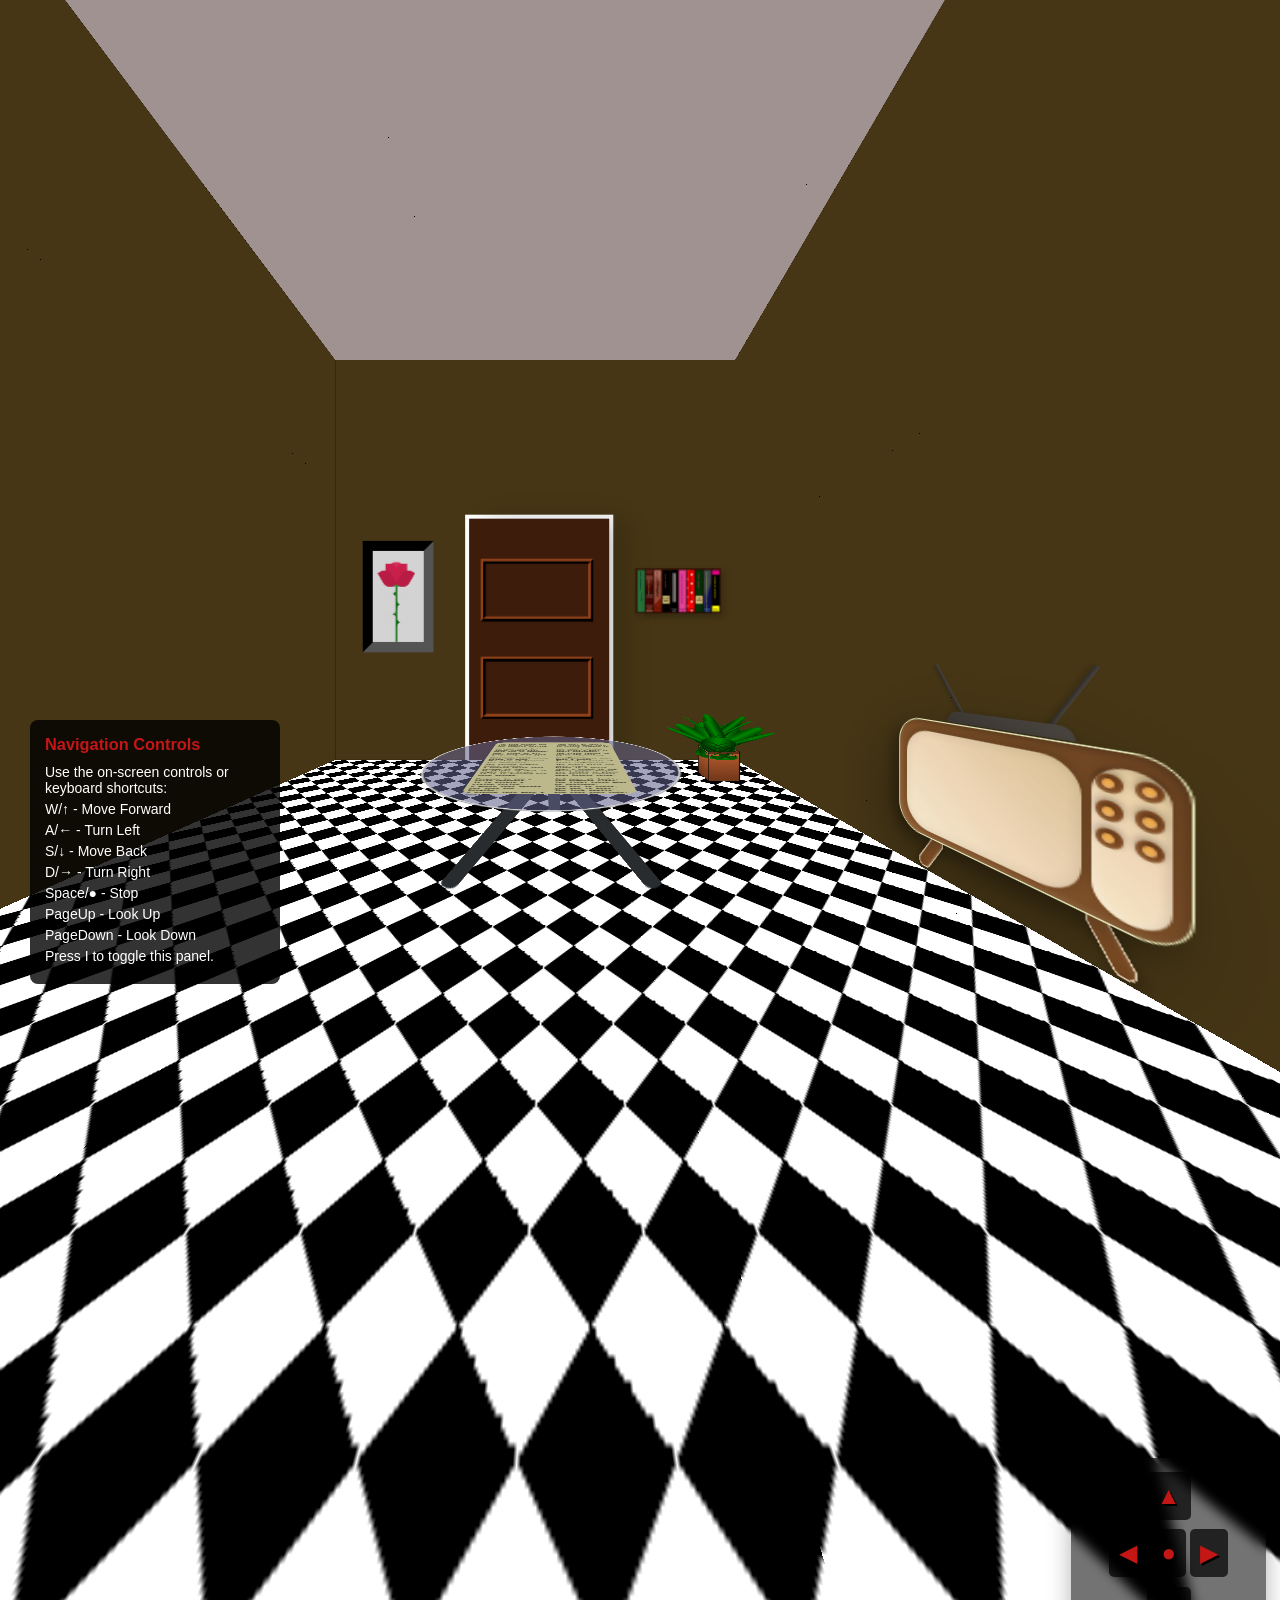
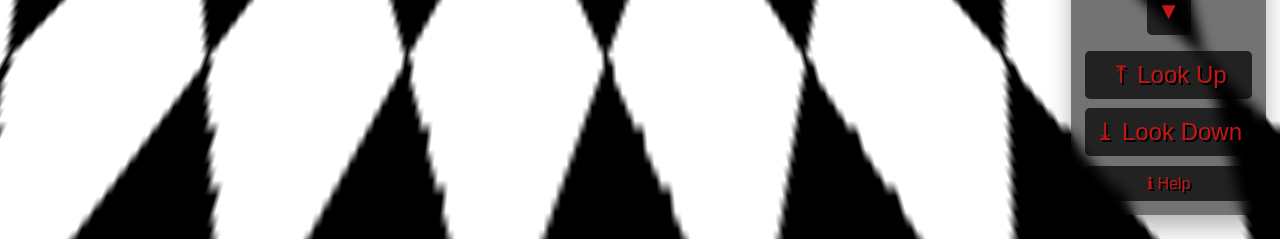
==== commit a11b058b: "Improve navigation controls and performance" ====
--- a/pages/room.html
+++ b/pages/room.html
@@ -9,26 +9,44 @@
     <script src="./../scripts.js" defer></script>
   </head>
   <body>
-    <div class="instructions" id="instructions" data-visible="false">
-      <div class="instructions__header">
-        <h3>Navigation Controls</h3>
-        <button
-          class="instructions__toggle"
-          type="button"
-          id="toggleHelpInline"
-          aria-expanded="false">
-          Hide tips
-        </button>
-      </div>
-      <p>Use the control pad or keyboard shortcuts:</p>
+    <div class="instructions is-visible">
+      <h3>Navigation Controls</h3>
+      <p>Use the on-screen controls or keyboard shortcuts:</p>
       <p>W/↑ - Move Forward</p>
       <p>A/← - Turn Left</p>
       <p>S/↓ - Move Back</p>
       <p>D/→ - Turn Right</p>
       <p>Space/● - Stop</p>
-      <p>⤒/PageUp - Look Up</p>
-      <p>⤓/PageDown - Look Down</p>
+      <p>PageUp - Look Up</p>
+      <p>PageDown - Look Down</p>
+      <p>Press I to toggle this panel.</p>
     </div>
+
+    <a
+      tabindex="1"
+      accesskey="W"
+      href="#moveForward"
+      class="moveForward"
+      id="moveForward"></a>
+    <a
+      tabindex="2"
+      accesskey="A"
+      class="turnLeft"
+      id="turnLeft"
+      href="#turnLeft"></a>
+    <a tabindex="5" accesskey="X" class="stop" id="stop" href="#stop"></a>
+    <a
+      tabindex="3"
+      accesskey="D"
+      class="turnRight"
+      id="turnRight"
+      href="#turnRight"></a>
+    <a
+      tabindex="4"
+      accesskey="S"
+      class="moveBack"
+      id="moveBack"
+      href="#moveBack"></a>
 
     <div class="scene">
       <div class="back-door">
@@ -256,7 +274,6 @@
         <iframe
           id="Maze-frame"
           src="https://tristanedu.github.io/Maze/"
-          loading="lazy"
           frameborder="0"></iframe>
       </div>
       <div class="rightWall"></div>
@@ -400,7 +417,7 @@
                 src="https://zoomquilt.org/"
                 id="tv"
                 name="tv"
-                loading="lazy"
+                loading="eager"
                 style="border: 0"
                 allow="accelerometer; autoplay; clipboard-write; encrypted-media; gyroscope; picture-in-picture; web-share"
                 referrerpolicy="strict-origin-when-cross-origin"
@@ -498,15 +515,8 @@
     <!-- </div>
     </div> -->
 
-    <div id="controls" class="controls">
-      <button
-        class="controls__toggle"
-        type="button"
-        id="toggleHelp"
-        aria-expanded="false">
-        Show tips
-      </button>
-      <div class="controls__pad">
+    <div id="controls" aria-label="Navigation controls">
+      <div class="controls-block">
         <button data-move="moveForward" aria-label="Move Forward">▲</button>
         <div class="center-row">
           <button data-move="turnLeft" aria-label="Turn Left">◀</button>
@@ -515,9 +525,12 @@
         </div>
         <button data-move="moveBack" aria-label="Move Back">▼</button>
       </div>
-      <div class="controls__look">
+      <div class="controls-block controls-block--look">
         <button id="lookUpBtn" aria-label="Look Up">⤒ Look Up</button>
         <button id="lookDownBtn" aria-label="Look Down">⤓ Look Down</button>
+        <button class="help-toggle" data-action="toggleHelp">
+          ℹ Help
+        </button>
       </div>
     </div>
 
--- a/styles/styles.css
+++ b/styles/styles.css
@@ -2,8 +2,9 @@
 @import url('https://fonts.googleapis.com/css2?family=Libertinus+Mono&display=swap');
 
 :root {
-  --turnSpeed: 40s;
-  --speed: 300s;
+  --turnSpeed: 18s;
+  --speed: 120s;
+  --control-accent: rgb(197, 22, 22);
 }
 
 @keyframes sceneRotateLeft {
@@ -54,6 +55,7 @@
   position: relative;
   transform-style: preserve-3d;
   z-index: 1;
+  will-change: transform;
 }
 
 .frontWall,
@@ -167,6 +169,16 @@
   animation-play-state: paused, paused, paused, paused;
 }
 
+#moveForward,
+#turnLeft,
+#stop,
+#turnRight,
+#moveBack {
+  position: absolute;
+  left: -5000px;
+  top: -5000px;
+}
+
 .flex-grid {
   display: flex;
   justify-content: space-between;
@@ -183,43 +195,39 @@
 
 #controls {
   position: fixed;
-  bottom: 24px;
-  right: 24px;
+  bottom: 1.5rem;
+  right: 1.5rem;
   z-index: 100;
   display: grid;
-  gap: 10px;
-  justify-items: center;
-}
-
-.controls__toggle {
-  font-size: 12px;
-  letter-spacing: 0.06em;
-  text-transform: uppercase;
-  padding: 8px 12px;
-}
-
-.controls__pad,
-.controls__look {
-  display: grid;
-  gap: 6px;
-  justify-items: center;
-}
-
-.controls__look {
-  width: 100%;
+  gap: 0.75rem;
+  padding: 0.75rem;
+  border-radius: 12px;
+  background: rgba(0, 0, 0, 0.55);
+  backdrop-filter: blur(6px);
+  box-shadow: 0 12px 24px rgba(0, 0, 0, 0.3);
 }
 
 .center-row {
   display: flex;
-  gap: 6px;
+}
+
+#controls .controls-block {
+  display: flex;
+  flex-direction: column;
+  gap: 0.35rem;
+  align-items: center;
+}
+
+#controls .controls-block--look {
+  align-items: stretch;
 }
 
 #controls button {
   text-decoration: none;
-  color: rgb(197, 22, 22);
+  color: var(--control-accent);
   text-shadow: 2px 2px #000;
   font-size: 24px;
-  padding: 10px 12px;
+  padding: 10px;
   background: rgba(0, 0, 0, 0.7);
   border-radius: 5px;
   margin: 2px;
@@ -234,15 +242,15 @@
   color: white;
 }
 
-#controls button[aria-pressed="true"] {
-  background: rgba(197, 22, 22, 0.85);
-  color: white;
+#controls button.active {
+  background: var(--control-accent);
+  color: #fff;
   transform: scale(1.05);
 }
 
-.controls__look button {
+#controls .help-toggle {
   font-size: 16px;
-  width: 100%;
+  padding: 8px 10px;
 }
 
 /* #controls a:link,
@@ -1115,69 +1123,51 @@
 
 .instructions {
   position: fixed;
-  top: 24px;
-  left: 24px;
-  width: min(320px, 90vw);
+  top: 1.25rem;
+  left: 1.25rem;
   color: white;
-  background: rgba(0, 0, 0, 0.86);
-  padding: 16px;
-  border-radius: 12px;
+  background: rgba(0, 0, 0, 0.8);
+  padding: 15px;
+  border-radius: 8px;
   font-size: 14px;
   z-index: 100;
-  box-shadow: 0 12px 24px rgba(0, 0, 0, 0.35);
-}
-
-.instructions[data-visible="false"] {
-  display: none;
-}
-
-.instructions__header {
-  display: flex;
-  align-items: center;
-  justify-content: space-between;
-  gap: 12px;
-}
-
-.instructions__toggle {
-  background: transparent;
-  color: #ffd7aa;
-  border: 1px solid rgba(255, 215, 170, 0.6);
-  border-radius: 999px;
-  padding: 4px 10px;
-  font-size: 11px;
-  cursor: pointer;
-}
-
-.instructions__toggle:hover,
-.instructions__toggle:focus {
-  border-color: rgba(255, 215, 170, 1);
-  color: #fff5e6;
+  max-width: 220px;
+  opacity: 0;
+  pointer-events: none;
+  transform: translateY(-10px);
+  transition: opacity 0.2s ease, transform 0.2s ease;
+}
+
+.instructions.is-visible {
+  opacity: 1;
+  pointer-events: auto;
+  transform: translateY(0);
 }
 
 .instructions h3 {
-  margin: 0;
+  margin: 0 0 10px 0;
   color: rgb(197, 22, 22);
 }
 
 .instructions p {
-  margin: 6px 0;
+  margin: 5px 0;
 }
 
 @media (max-width: 900px) {
   #controls {
-    right: 16px;
-    bottom: 16px;
+    right: 1rem;
+    bottom: 1rem;
+    padding: 0.5rem;
   }
 
+  #controls button {
+    font-size: 20px;
+    padding: 8px;
+  }
+
   .instructions {
-    top: 16px;
-    left: 16px;
-  }
-}
-
-@media (prefers-reduced-motion: reduce) {
-  .scene {
-    animation: none;
+    max-width: 180px;
+    font-size: 12px;
   }
 }
 
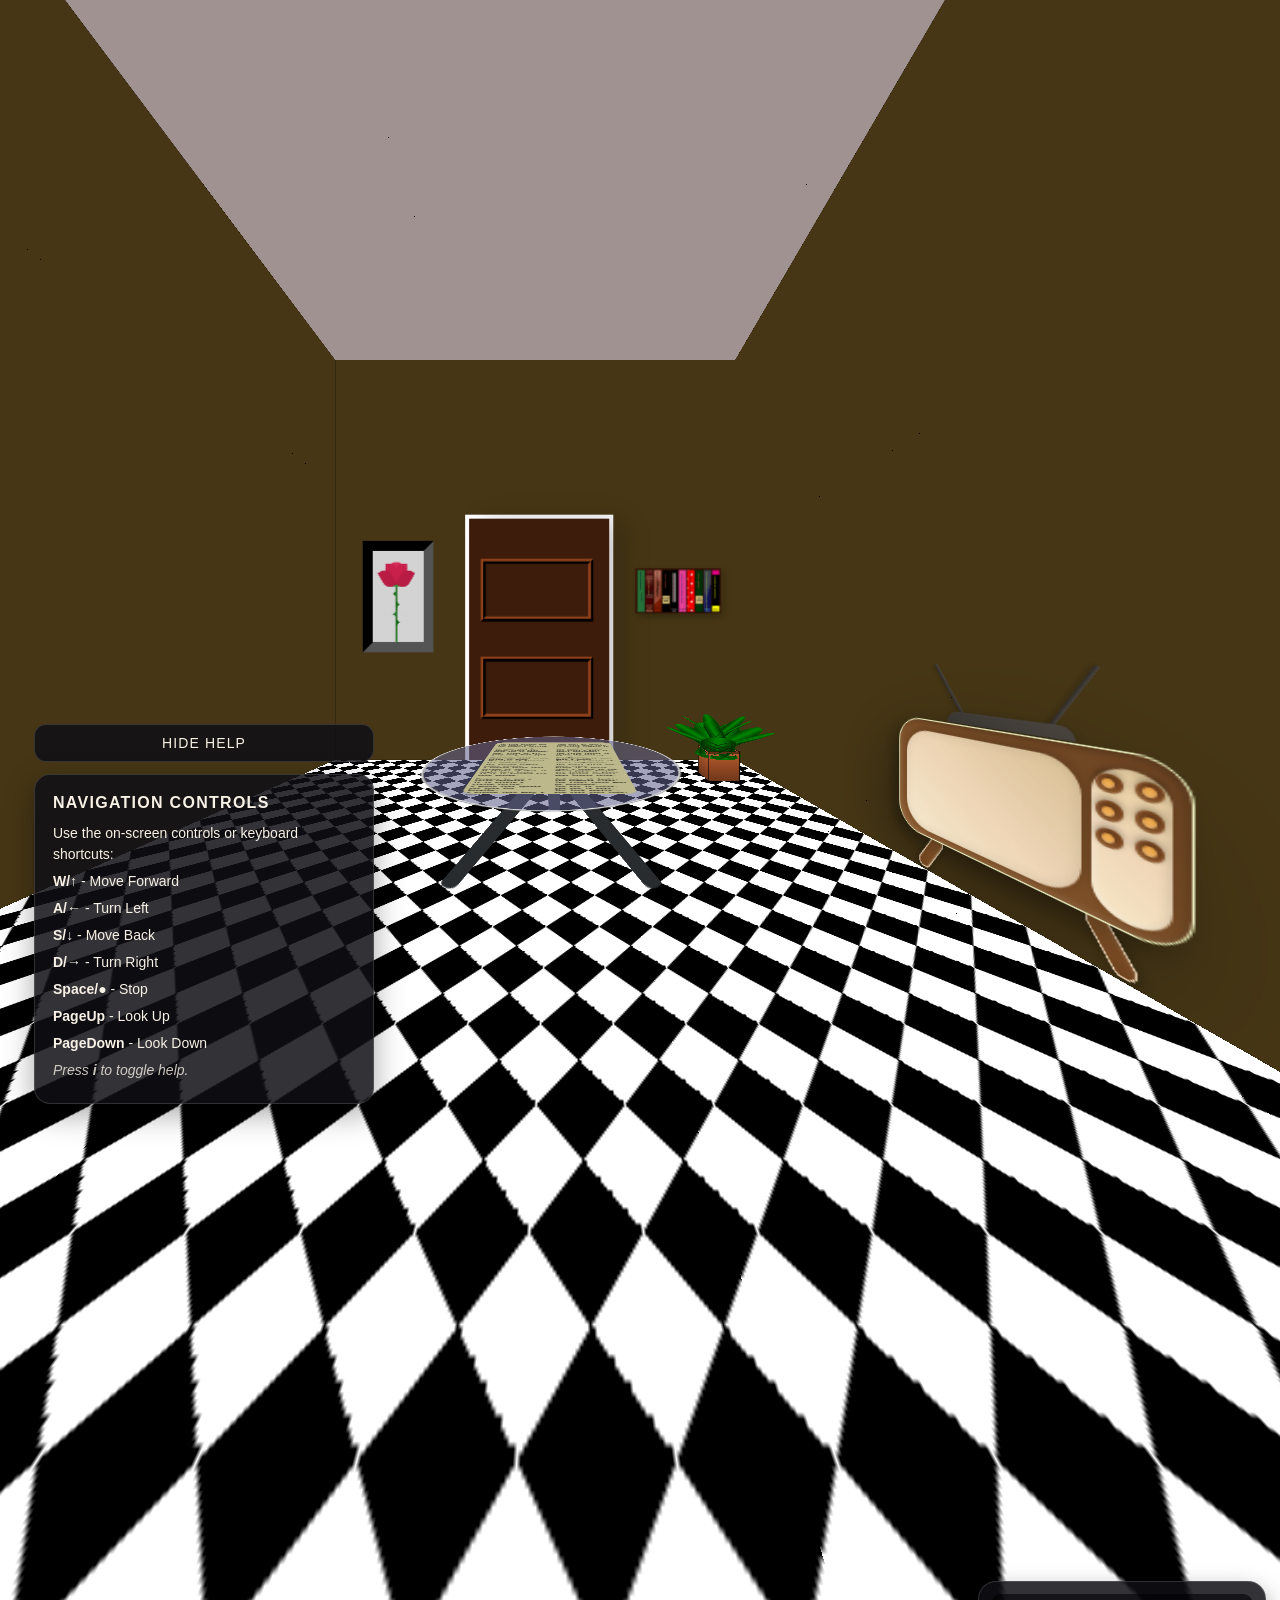
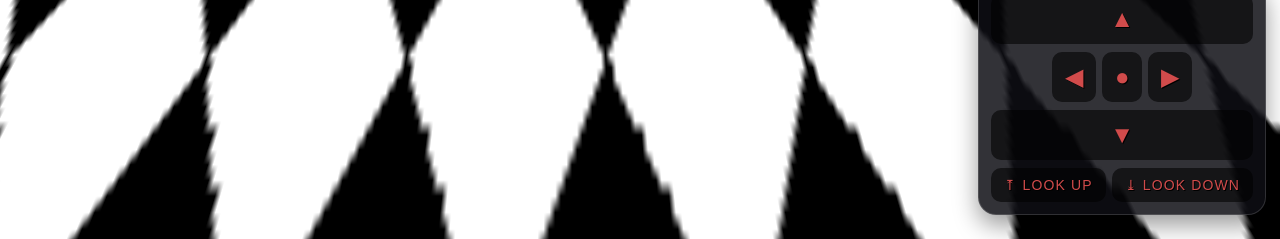
==== commit fa3afd00: "Improve navigation UI and performance" ====
--- a/pages/room.html
+++ b/pages/room.html
@@ -9,44 +9,27 @@
     <script src="./../scripts.js" defer></script>
   </head>
   <body>
-    <div class="instructions is-visible">
-      <h3>Navigation Controls</h3>
-      <p>Use the on-screen controls or keyboard shortcuts:</p>
-      <p>W/↑ - Move Forward</p>
-      <p>A/← - Turn Left</p>
-      <p>S/↓ - Move Back</p>
-      <p>D/→ - Turn Right</p>
-      <p>Space/● - Stop</p>
-      <p>PageUp - Look Up</p>
-      <p>PageDown - Look Down</p>
-      <p>Press I to toggle this panel.</p>
+    <div class="hud">
+      <button
+        class="hud__toggle"
+        id="toggleHelp"
+        aria-expanded="true"
+        aria-controls="instructions">
+        Hide Help
+      </button>
+      <div class="instructions" id="instructions" role="region">
+        <h3>Navigation Controls</h3>
+        <p>Use the on-screen controls or keyboard shortcuts:</p>
+        <p><strong>W/↑</strong> - Move Forward</p>
+        <p><strong>A/←</strong> - Turn Left</p>
+        <p><strong>S/↓</strong> - Move Back</p>
+        <p><strong>D/→</strong> - Turn Right</p>
+        <p><strong>Space/●</strong> - Stop</p>
+        <p><strong>PageUp</strong> - Look Up</p>
+        <p><strong>PageDown</strong> - Look Down</p>
+        <p class="instructions__note">Press <strong>i</strong> to toggle help.</p>
+      </div>
     </div>
-
-    <a
-      tabindex="1"
-      accesskey="W"
-      href="#moveForward"
-      class="moveForward"
-      id="moveForward"></a>
-    <a
-      tabindex="2"
-      accesskey="A"
-      class="turnLeft"
-      id="turnLeft"
-      href="#turnLeft"></a>
-    <a tabindex="5" accesskey="X" class="stop" id="stop" href="#stop"></a>
-    <a
-      tabindex="3"
-      accesskey="D"
-      class="turnRight"
-      id="turnRight"
-      href="#turnRight"></a>
-    <a
-      tabindex="4"
-      accesskey="S"
-      class="moveBack"
-      id="moveBack"
-      href="#moveBack"></a>
 
     <div class="scene">
       <div class="back-door">
@@ -274,7 +257,8 @@
         <iframe
           id="Maze-frame"
           src="https://tristanedu.github.io/Maze/"
-          frameborder="0"></iframe>
+          frameborder="0"
+          loading="lazy"></iframe>
       </div>
       <div class="rightWall"></div>
       <div class="toy-box">
@@ -515,21 +499,31 @@
     <!-- </div>
     </div> -->
 
-    <div id="controls" aria-label="Navigation controls">
-      <div class="controls-block">
-        <button data-move="moveForward" aria-label="Move Forward">▲</button>
-        <div class="center-row">
-          <button data-move="turnLeft" aria-label="Turn Left">◀</button>
-          <button data-move="stop" aria-label="Stop">●</button>
-          <button data-move="turnRight" aria-label="Turn Right">▶</button>
-        </div>
-        <button data-move="moveBack" aria-label="Move Back">▼</button>
-      </div>
-      <div class="controls-block controls-block--look">
-        <button id="lookUpBtn" aria-label="Look Up">⤒ Look Up</button>
-        <button id="lookDownBtn" aria-label="Look Down">⤓ Look Down</button>
-        <button class="help-toggle" data-action="toggleHelp">
-          ℹ Help
+    <div id="controls" class="controls" role="group" aria-label="Navigation">
+      <button class="control-button" data-move="moveForward" aria-label="Move Forward">
+        ▲
+      </button>
+      <div class="center-row">
+        <button class="control-button" data-move="turnLeft" aria-label="Turn Left">
+          ◀
+        </button>
+        <button class="control-button" data-move="stop" aria-label="Stop">●</button>
+        <button class="control-button" data-move="turnRight" aria-label="Turn Right">
+          ▶
+        </button>
+      </div>
+      <button class="control-button" data-move="moveBack" aria-label="Move Back">
+        ▼
+      </button>
+      <div class="control-row">
+        <button class="control-button control-button--text" id="lookUpBtn" aria-label="Look Up">
+          ⤒ Look Up
+        </button>
+        <button
+          class="control-button control-button--text"
+          id="lookDownBtn"
+          aria-label="Look Down">
+          ⤓ Look Down
         </button>
       </div>
     </div>
--- a/styles/styles.css
+++ b/styles/styles.css
@@ -2,9 +2,12 @@
 @import url('https://fonts.googleapis.com/css2?family=Libertinus+Mono&display=swap');
 
 :root {
-  --turnSpeed: 18s;
-  --speed: 120s;
-  --control-accent: rgb(197, 22, 22);
+  --turnSpeed: 22s;
+  --speed: 180s;
+  --ui-panel: rgba(15, 15, 20, 0.85);
+  --ui-border: rgba(255, 255, 255, 0.15);
+  --ui-accent: #d14b4b;
+  --ui-text: #f8f1e6;
 }
 
 @keyframes sceneRotateLeft {
@@ -193,64 +196,143 @@
   z-index: 99;
 }
 
+.hud {
+  position: fixed;
+  top: 24px;
+  left: 24px;
+  z-index: 120;
+  display: flex;
+  flex-direction: column;
+  gap: 12px;
+  max-width: min(340px, 85vw);
+}
+
+.hud__toggle {
+  background: var(--ui-panel);
+  color: var(--ui-text);
+  border: 1px solid var(--ui-border);
+  border-radius: 12px;
+  padding: 10px 14px;
+  font-size: 14px;
+  cursor: pointer;
+  text-transform: uppercase;
+  letter-spacing: 0.08em;
+}
+
+.instructions {
+  background: var(--ui-panel);
+  border: 1px solid var(--ui-border);
+  border-radius: 16px;
+  padding: 16px 18px;
+  color: var(--ui-text);
+  font-size: 14px;
+  line-height: 1.5;
+  box-shadow: 0 10px 30px rgba(0, 0, 0, 0.35);
+}
+
+.instructions.is-hidden {
+  display: none;
+}
+
+.instructions h3 {
+  margin: 0 0 8px;
+  font-size: 16px;
+  text-transform: uppercase;
+  letter-spacing: 0.08em;
+}
+
+.instructions p {
+  margin: 6px 0;
+}
+
+.instructions__note {
+  opacity: 0.8;
+  font-style: italic;
+}
+
 #controls {
   position: fixed;
-  bottom: 1.5rem;
-  right: 1.5rem;
-  z-index: 100;
-  display: grid;
-  gap: 0.75rem;
-  padding: 0.75rem;
-  border-radius: 12px;
-  background: rgba(0, 0, 0, 0.55);
-  backdrop-filter: blur(6px);
-  box-shadow: 0 12px 24px rgba(0, 0, 0, 0.3);
-}
-
-.center-row {
-  display: flex;
-}
-
-#controls .controls-block {
+  right: 24px;
+  bottom: 24px;
+  z-index: 110;
   display: flex;
   flex-direction: column;
-  gap: 0.35rem;
-  align-items: center;
-}
-
-#controls .controls-block--look {
-  align-items: stretch;
-}
-
-#controls button {
-  text-decoration: none;
-  color: var(--control-accent);
-  text-shadow: 2px 2px #000;
+  gap: 8px;
+  padding: 12px;
+  background: var(--ui-panel);
+  border: 1px solid var(--ui-border);
+  border-radius: 18px;
+  box-shadow: 0 10px 25px rgba(0, 0, 0, 0.4);
+}
+
+.center-row,
+.control-row {
+  display: flex;
+  justify-content: center;
+  gap: 6px;
+}
+
+.control-button {
+  color: var(--ui-accent);
+  text-shadow: 1px 1px 0 #000;
   font-size: 24px;
-  padding: 10px;
-  background: rgba(0, 0, 0, 0.7);
-  border-radius: 5px;
-  margin: 2px;
-  border: none;
+  padding: 10px 12px;
+  background: rgba(0, 0, 0, 0.6);
+  border-radius: 10px;
+  border: 1px solid transparent;
   cursor: pointer;
-  transition: background 0.3s;
-}
-
-#controls button:hover,
-#controls button:focus {
-  background: rgba(197, 22, 22, 0.8);
-  color: white;
-}
-
-#controls button.active {
-  background: var(--control-accent);
+  transition: transform 0.2s ease, background 0.2s ease, border-color 0.2s ease;
+}
+
+.control-button--text {
+  font-size: 14px;
+  padding: 8px 12px;
+  text-transform: uppercase;
+  letter-spacing: 0.08em;
+}
+
+.control-button:hover,
+.control-button:focus {
+  background: rgba(209, 75, 75, 0.2);
   color: #fff;
-  transform: scale(1.05);
-}
-
-#controls .help-toggle {
-  font-size: 16px;
-  padding: 8px 10px;
+  border-color: rgba(255, 255, 255, 0.2);
+  transform: translateY(-1px);
+}
+
+.control-button.is-active {
+  background: rgba(209, 75, 75, 0.35);
+  color: #fff;
+  border-color: rgba(255, 255, 255, 0.35);
+}
+
+@media (max-width: 768px) {
+  .hud {
+    top: 12px;
+    left: 12px;
+    max-width: min(300px, 92vw);
+  }
+
+  #controls {
+    right: 12px;
+    bottom: 12px;
+    padding: 10px;
+  }
+
+  .control-button {
+    font-size: 20px;
+    padding: 8px 10px;
+  }
+
+  .control-button--text {
+    font-size: 12px;
+    padding: 6px 10px;
+  }
+}
+
+@media (prefers-reduced-motion: reduce) {
+  .scene {
+    animation-play-state: paused !important;
+  }
 }
 
 /* #controls a:link,
@@ -1119,56 +1201,6 @@
 
 .tree-right-3 {
   transform: translateZ(21em) translateX(5em) translateY(-25em);
-}
-
-.instructions {
-  position: fixed;
-  top: 1.25rem;
-  left: 1.25rem;
-  color: white;
-  background: rgba(0, 0, 0, 0.8);
-  padding: 15px;
-  border-radius: 8px;
-  font-size: 14px;
-  z-index: 100;
-  max-width: 220px;
-  opacity: 0;
-  pointer-events: none;
-  transform: translateY(-10px);
-  transition: opacity 0.2s ease, transform 0.2s ease;
-}
-
-.instructions.is-visible {
-  opacity: 1;
-  pointer-events: auto;
-  transform: translateY(0);
-}
-
-.instructions h3 {
-  margin: 0 0 10px 0;
-  color: rgb(197, 22, 22);
-}
-
-.instructions p {
-  margin: 5px 0;
-}
-
-@media (max-width: 900px) {
-  #controls {
-    right: 1rem;
-    bottom: 1rem;
-    padding: 0.5rem;
-  }
-
-  #controls button {
-    font-size: 20px;
-    padding: 8px;
-  }
-
-  .instructions {
-    max-width: 180px;
-    font-size: 12px;
-  }
 }
 
 .rose-number {
